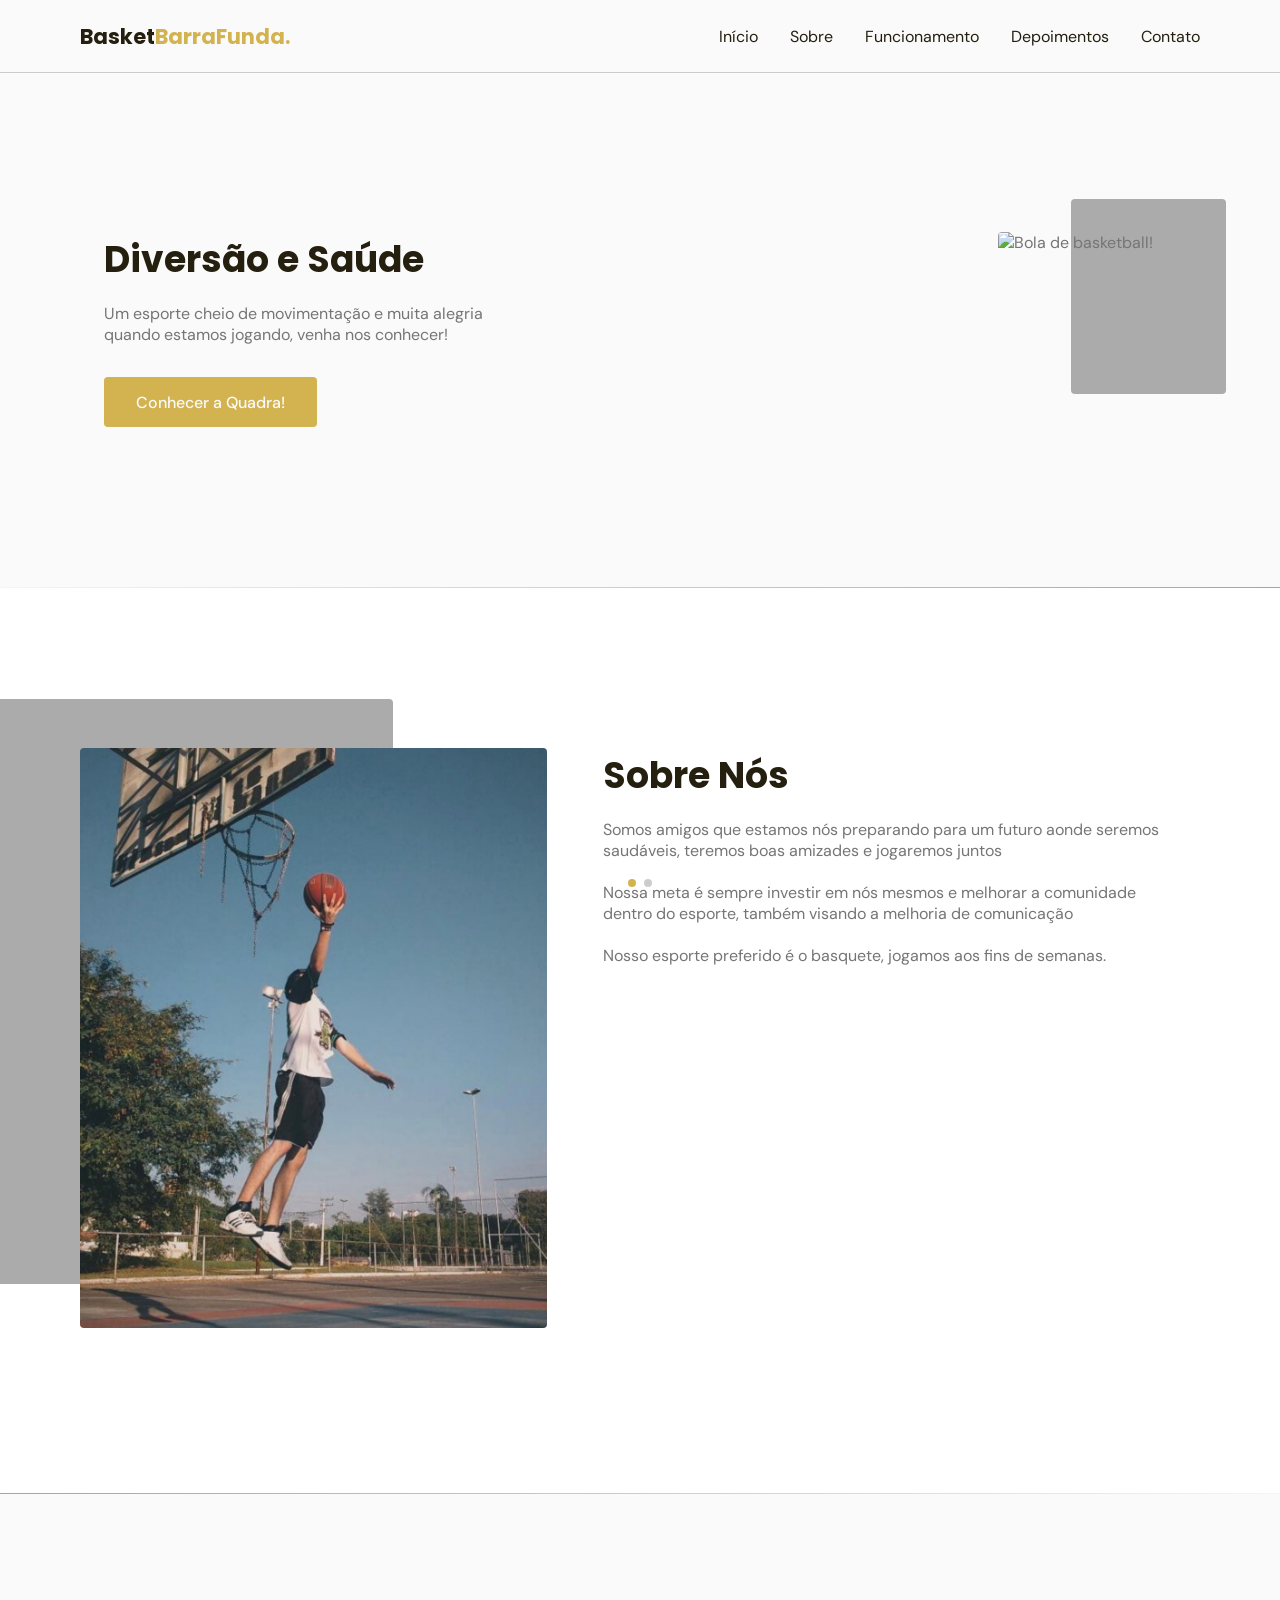
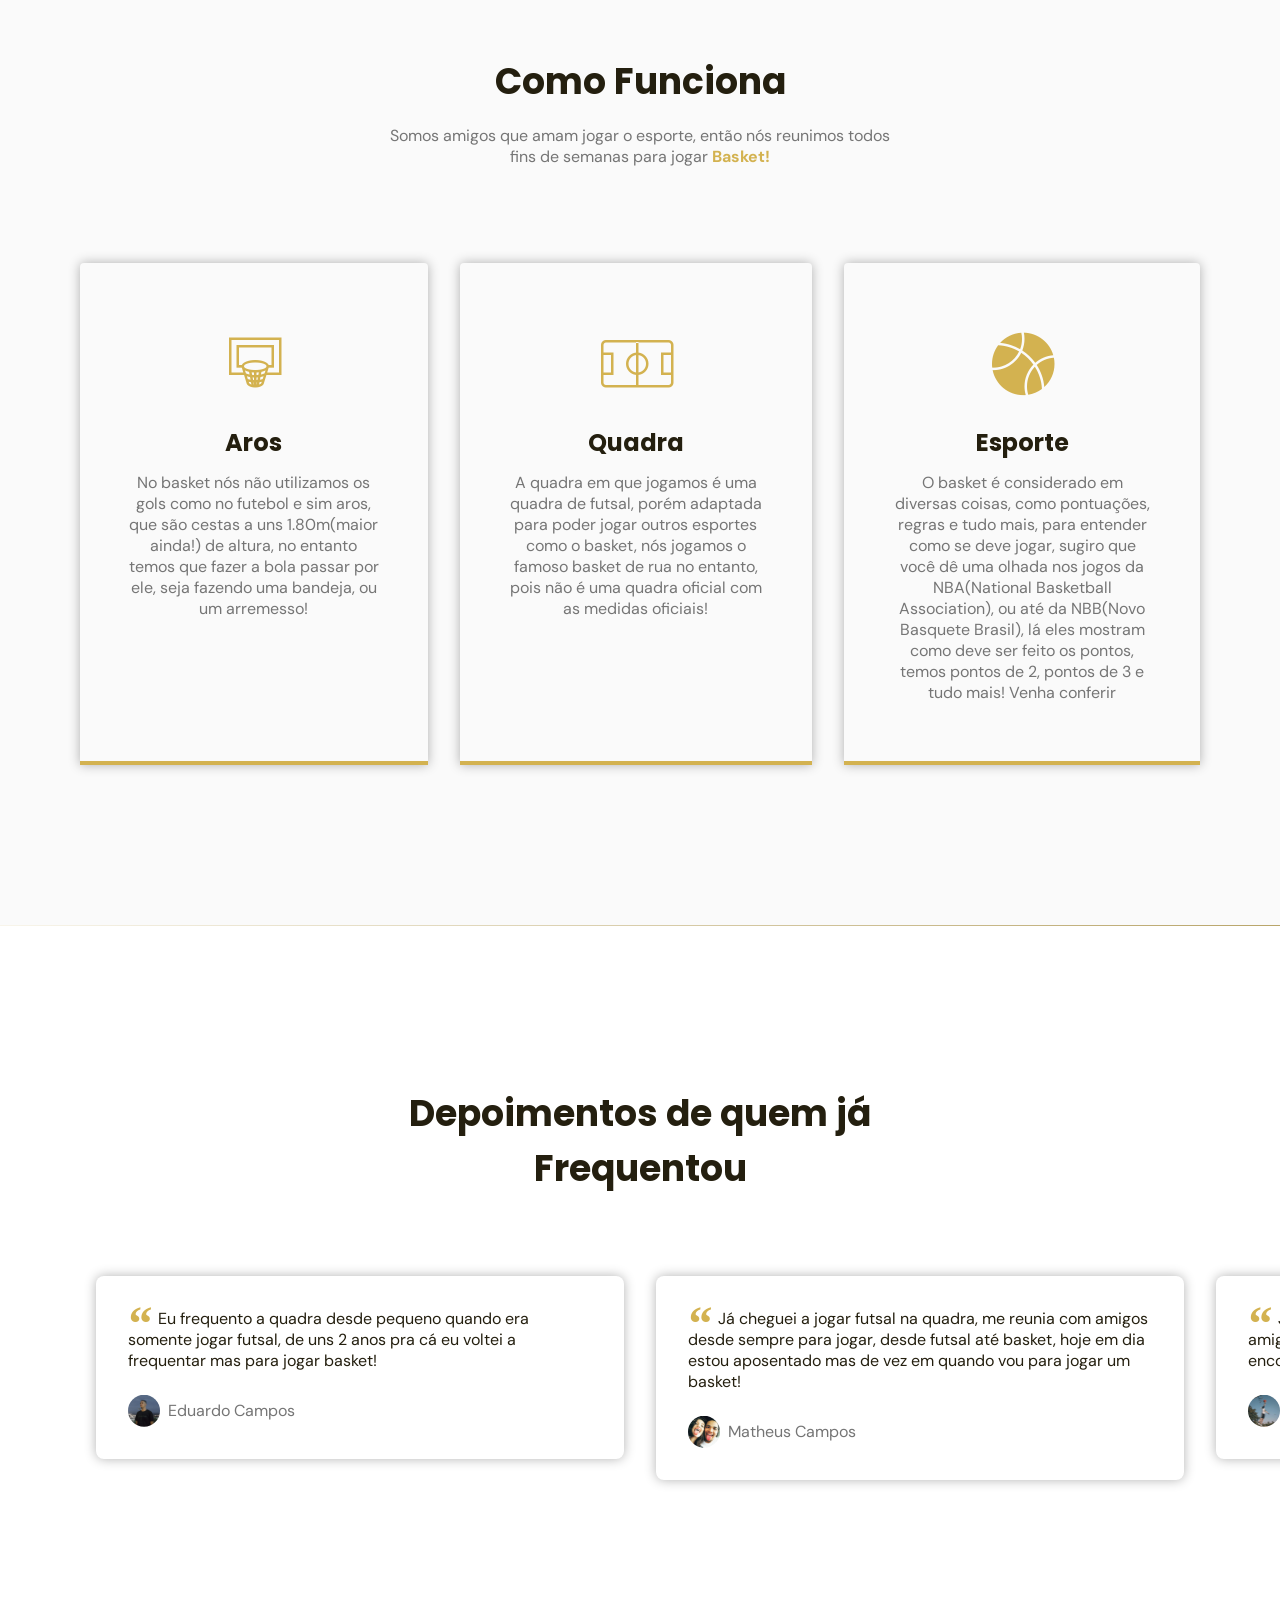
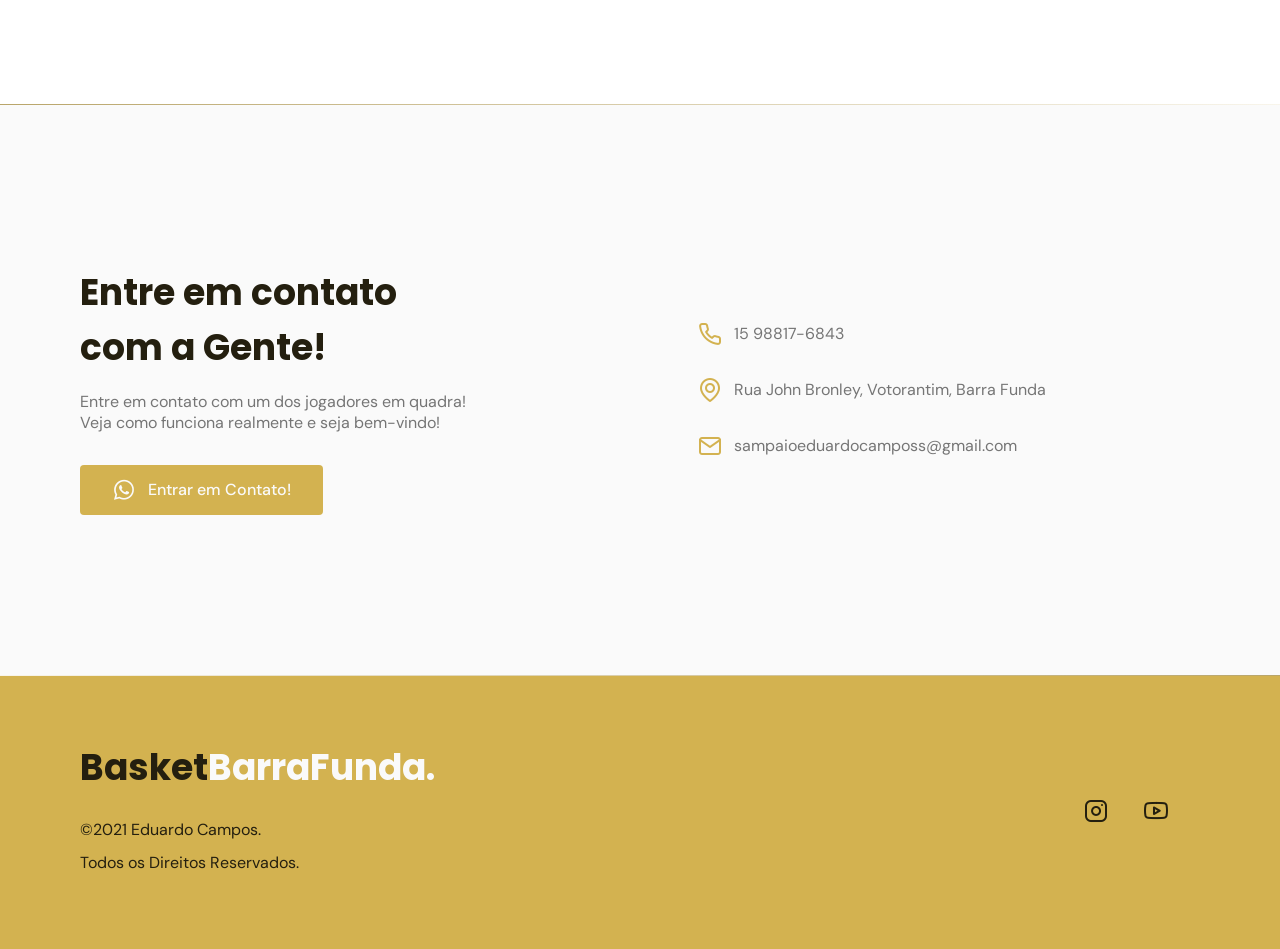
==== index.html @ 5e2134a5 "Add files via upload" ====
<!DOCTYPE html>
<html lang="pt_BR">
  <head>
    <!-- Page Info -->
    <meta charset="UTF-8" />
    <meta http-equiv="X-UA-Compatible" content="IE=edge" />
    <meta name="viewport" content="width=device-width, initial-scale=1.0" />
    <title>BasketBarraFunda</title>

    <!-- SWIPER -->
    <link rel="stylesheet" href="https://unpkg.com/swiper/swiper-bundle.min.css" />

    <!-- ICONS -->
    <link rel="stylesheet" href="assets/style.css">

    <!-- STYLES -->
    <link rel="stylesheet" href="style.css" />

    <!-- FONTES -->
    <link rel="preconnect" href="https://fonts.gstatic.com" />
    <link
      href="https://fonts.googleapis.com/css2?family=DM+Sans:wght@400;500;700&family=Poppins:wght@400;500;700&display=swap"
      rel="stylesheet"
    />
  </head>
  <body>
    <header id="header">
      <nav class="container">
        <a class="logo" href="#">Basket<span>BarraFunda.</span></a>
        <div class="menu">
         <ul class="grid">
           <li><a class="title" href="#home">Início</a></li>
           <li><a class="title" href="#about">Sobre</a></li>
           <li><a class="title" href="#function">Funcionamento</a></li>
           <li><a class="title" href="#testimonials">Depoimentos</a></li>
           <li><a class="title" href="#contact">Contato</a></li>
         </ul>
        </div>
        <div class="toggle icon-menu"></div>
        <div class="toggle icon-close"></div>
      </nav>
    </header>

    <main>

      <!-- HOME -->

      <section class="section" id="home">
        <div class="container grid">
          <div class="image">
            <img
              src="https://images.unsplash.com/photo-1519861531473-9200262188bf?ixid=MnwxMjA3fDB8MHxzZWFyY2h8MXx8YmFza2V0YmFsbHxlbnwwfHwwfHw%3D&ixlib=rb-1.2.1&auto=format&fit=crop&w=500&q=60"
              alt="Bola de basketball!"
              />
          </div>
          <div class="text">
            <h2 class="title">Diversão e Saúde</h2>
            <p>
              Um esporte cheio de movimentação e muita alegria quando estamos jogando, venha nos conhecer!
            </p>
            <a class="button" href="#">Conhecer a Quadra!</a>
          </div>
        </div>
      </section>

      <div class="divider-1"></div>

      <!-- ABOUT -->
      <section class="section" id="about">
        <div class="container grid">
          <div class="image">
            <img src="/image/perao.png" alt="Jogador amigo fazendo uma bandeja">
          </div>
          <div class="text">
            <h2 class="title">Sobre Nós</h2>
            <p>Somos amigos que estamos nós preparando para um futuro aonde seremos saudáveis, teremos boas amizades e jogaremos juntos</p>
            <br>
            <p>Nossa meta é sempre investir em nós mesmos e melhorar a comunidade dentro do esporte, também visando a melhoria de comunicação</p>
            <br>
            <p>Nosso esporte preferido é o basquete, jogamos aos fins de semanas.</p>
          </div>
        </div>
      </section>

      <div class="divider-2"></div>

      <!-- FUNCTION -->
      <section class="section" id="function">
        <div class="container grid">
          <header>
            <h2 class="title">Como Funciona</h2>
            <p class="subtitle">Somos amigos que amam jogar o esporte, então nós reunimos todos fins de semanas para jogar <strong>Basket!</strong></p>
          </header>
          <div class="cards grid">
            <div class="card">
              <i class="icon-basketball-hoop"></i>
              <h3 class="title">Aros</h3>
              <p>No basket nós não utilizamos os gols como no futebol e sim aros, que são cestas a uns 1.80m(maior ainda!) de altura, no entanto temos que fazer a bola passar por ele, seja fazendo uma bandeja, ou um arremesso! </p>
            </div>
            <div class="card">
              <i class="icon-soccer-court"></i>
              <h3 class="title">Quadra</h3>
              <p>A quadra em que jogamos é uma quadra de futsal, porém adaptada para poder jogar outros esportes como o basket, nós jogamos o famoso basket de rua no entanto, pois não é uma quadra oficial com as medidas oficiais!</p>
            </div>
            <div class="card">
              <i class="icon-basketball"></i>
              <h3 class="title">Esporte</h3>
              <p>O basket é considerado em diversas coisas, como pontuações, regras e tudo mais, para entender como se deve jogar, sugiro que você dê uma olhada nos jogos da NBA(National Basketball Association), ou até da NBB(Novo Basquete Brasil), lá eles mostram como deve ser feito os pontos, temos pontos de 2, pontos de 3 e tudo mais! Venha conferir</p>
            </div>
          </div>
        </div>
      </section>

      </section>
      <div class="divider-1"></div>
      <!-- TESTIMONIALS -->
      <section class="section" id="testimonials">
        <div class="container">
          <header>
            <h2 class="title">Depoimentos de quem já Frequentou</h2>
          </header>
          <div class="testimonials swiper-container">

            <div class="swiper-wrapper">
              <div class="testimonials swiper-slide">
                <blockquote>
                  <p>
                    <span>&ldquo;</span>
                    Eu frequento a quadra desde pequeno quando era somente jogar futsal, de uns 2 anos pra cá eu voltei a frequentar mas para jogar basket!
                  </p>
                  <cite>
                    <img src="image/eduardo.jfif" alt="Eduardo Campos">
                    Eduardo Campos
                  </cite>
                </blockquote>
              </div>
  
              <div class="testimonials swiper-slide">
                <blockquote>
                  <p>
                    <span>&ldquo;</span>
                    Já cheguei a jogar futsal na quadra, me reunia com amigos desde sempre para jogar, desde futsal até basket, hoje em dia estou aposentado mas de vez em quando vou para jogar um basket!
                  </p>
                  <cite>
                    <img src="image/matheus.jfif" alt="Matheus Campos">
                    Matheus Campos
                  </cite>
                </blockquote>
              </div>
  
              <div class="testimonials swiper-slide">
                <blockquote>
                  <p>
                    <span>&ldquo;</span>
                    Jogo basket a muito tempo, desde sempre tento reunir amigos para fazermos o famoso rachão e nosso ponto de encontro nos sábados de manhã é na quadra!
                  </p>
                  <cite>
                    <img src="image/perao.png" alt="Rafael Prestes">
                    Rafael Prestes
                  </cite>
                </blockquote>
              </div>
            </div>
            <div class="swiper-pagination"></div>

          </div>
        </div>
      </section>
      <div class="divider-2"></div>
      <!-- CONTACT -->
      <section class="section" id="contact">
        <div class="container grid">

          <div class="text">
            <h2 class="title">Entre em contato com a Gente!</h2>
            <p>Entre em contato com um dos jogadores em quadra! Veja como funciona realmente e seja bem-vindo!</p>
            <a href="https://api.whatsapp.com/send?phone=+5515988176843&text=Opa, vi teu site e quero me aprofundar mais!" class="button"
            target="_blank">
              <i class="icon-whatsapp"></i>Entrar em Contato!</a>
          </div>

          <div class="link">
            <ul class="grid">
              <li><i class="icon-phone"></i>15 98817-6843</li>
              <li><i class="icon-map-pin"></i>Rua John Bronley, Votorantim, Barra Funda</li>
              <li><i class="icon-mail"></i>sampaioeduardocamposs@gmail.com</li>
            </ul>
          </div>
        </div>
      </section>

      <div class="divider-1"></div>

    </main>

    <footer class="section">
      <div class="container grid">
        <div class="brand">
          <a class="logo logo-alt" href="#home">Basket<span>BarraFunda.</span></a>
          <p>©2021 Eduardo Campos.</p>
          <p>Todos os Direitos Reservados.</p>
        </div>
        <div class="social">
          <a href="https://instagram.com/e_sampaio_" target="_blank"><i class="icon-instagram"></i></a>
          <a href="https://www.youtube.com/channel/UC5_BdTVpmQYaei6BHDZAECg" target="_blank"><i class="icon-youtube"></i></a>
        </div>
      </div>
    </footer>

    <a href="#home" class="back-to-top"><i class="icon-arrow-up-circle"></i></a>

    <script src="https://unpkg.com/swiper/swiper-bundle.min.js"></script>
    <script src="https://unpkg.com/scrollreveal"></script>
    <script src="main.js"></script>
  </body>
</html>
---- assets/style.css ----
@font-face {
  font-family: 'icomoon';
  src:  url('fonts/icomoon.eot?ttk1pb');
  src:  url('fonts/icomoon.eot?ttk1pb#iefix') format('embedded-opentype'),
    url('fonts/icomoon.ttf?ttk1pb') format('truetype'),
    url('fonts/icomoon.woff?ttk1pb') format('woff'),
    url('fonts/icomoon.svg?ttk1pb#icomoon') format('svg');
  font-weight: normal;
  font-style: normal;
  font-display: block;
}

[class^="icon-"], [class*=" icon-"] {
  /* use !important to prevent issues with browser extensions that change fonts */
  font-family: 'icomoon' !important;
  speak: never;
  font-style: normal;
  font-weight: normal;
  font-variant: normal;
  text-transform: none;
  line-height: 1;

  /* Better Font Rendering =========== */
  -webkit-font-smoothing: antialiased;
  -moz-osx-font-smoothing: grayscale;
}

.icon-soccer-court:before {
  content: "\e902";
}
.icon-basketball-hoop:before {
  content: "\e908";
}
.icon-basketball:before {
  content: "\e90a";
}
.icon-arrow-up-circle:before {
  content: "\e90c";
}
.icon-phone:before {
  content: "\e900";
}
.icon-close:before {
  content: "\e901";
}
.icon-facebook:before {
  content: "\e903";
}
.icon-instagram:before {
  content: "\e904";
}
.icon-mail:before {
  content: "\e905";
}
.icon-map-pin:before {
  content: "\e906";
}
.icon-menu:before {
  content: "\e907";
}
.icon-whatsapp:before {
  content: "\e909";
}
.icon-youtube:before {
  content: "\e90b";
}
---- style.css ----
/*=========== RESET ==========*/
* {
  margin: 0;
  padding: 0;
  box-sizing: border-box;
}

ul {
  list-style: none;
}

a {
  text-decoration: none;
}

img {
  width: 100%;
  height: auto;
}

/*=========== VARIAVEIS ==========*/
:root {
  --header--height: 4.5rem;
  /* colors */
  --hue: 45;
  /* HSL color mode */
  --base-color: hsl(var(--hue) 60% 57%);
  --base-color-second: hsl(var(--hue) 0% 67%);
  --base-color-alt: hsl(var(--hue) 57% 53%);
  --title-color: hsl(var(--hue) 41% 10%);
  --text-color: hsl(0 0% 46%);
  --text-color-light: hsl(0 0% 98%);
  --body-color: hsl(0 0% 98%);

  /* Fonts */
  --title-font-size: 1.875rem;
  --subtitle-font-size: 1rem;

  --title-font: 'Poppins', sans-serif;
  --body-font: 'DM Sans', sans-serif;
}

/*=========== BASE ==========*/

body {
  font: 400 1rem var(--body-font);
  color: var(--text-color);
  background-color: var(--body-color);
  -webkit-font-smoothing: antialiased;
}

.title {
  font: 700 var(--title-font-size) var(--title-font);
  color: var(--title-color);
  -webkit-font-smoothing: auto;
}

.button {
  background-color: var(--base-color);
  color: var(--text-color-light);
  height: 3.5rem;
  display: inline-flex;
  align-items: center;
  padding: 0 2rem;
  border-radius: 0.25rem;
  font: 500 1rem var(--body-font);
  transition: background 0.1s;
}

.button:hover {
  background: var(--base-color-alt);
}

.divider-1 {
  height: 1px;
  background: linear-gradient(
    270deg,
    hsla(var(--hue), 36%, 57%, 1),
    hsla(var(--hue), 65%, 88%, 0.34)
  );
}

.divider-2 {
  height: 1px;
  background: linear-gradient(
    270deg,
    hsla(var(--hue), 65%, 88%, 0.34),
    hsla(var(--hue), 36%, 57%, 1) 
  );
}

/*=========== LAYOUT ==========*/
.container {
  margin-left: 1.5rem;
  margin-right: 1.5rem;
}

.grid {
  display: grid;
  gap: 2rem;
}

.section {
  padding: calc(5rem + var(--header--height)) 0;
}

.section .title {
  margin-bottom: 1rem;
}

.seciton .subtitle {
  font-size: var(--subtitle-font-size);
}

.section header {
  margin-bottom: 4rem;
}

.section header strong {
  color: var(--base-color);
}

#header {
  border-bottom: 1px solid #cccccc;
  display: flex;

  width: 100%;
  position: fixed;
  top: 0;
  left: 0;
  z-index: 100;
  background: var(--body-color);
}

#header.scroll {
  box-shadow: 0px 0px 12px rgba(0, 0, 0, 0.5);
}


/*=========== LOGO ==========*/

.logo {
  font: 700 1.31rem var(--title-font);
  color: var(--title-color);
}

.logo span {
  color: var(--base-color);
}

.logo-alt span {
  color: var(--body-color);
}

/*=========== NAVIGATION ==========*/

nav {
  height: var(--header--height);
  display: flex;
  align-items: center;
  justify-content: space-between;
  width: 100%;
}

nav ul li {
  text-align: center;
}

nav ul li a {
  transition: color 0.2s;
  position: relative;
}

nav ul li a::after {
  content: "";
  width: 0%;
  height: 2px;
  background: var(--base-color);

  position: absolute;
  left: 0;
  bottom: -1.5rem;

  transition: width 0.2s;
}

nav ul li a:hover::after,
nav ul li a.active::after {
  width: 100%;
}

nav ul li a:hover,
nav ul li a.active {
  color: var(--base-color);
}

nav .menu {
  opacity: 0;
  visibility: hidden;
  top: -20rem;
  transition: .2s;
}

nav .menu ul {
  display: none;
}

/*=========== Mostrar Menu ==========*/

nav.show .menu {
  opacity: 1;
  visibility: visible;

  background: var(--body-color);

  height: 100vh;
  width: 100vw;
  
  position: fixed;
  top: 0;
  left: 0;
  display: grid;
  place-content: center;
}

nav.show .menu ul {
  display: grid;
}

nav.show ul.grid {
  gap: 4rem;
}

/* toggle menu */
.toggle {
  color: var(--base-color);
  font-size: 1.5rem;
  cursor: pointer;
}

nav .icon-close {
  visibility: hidden;
  opacity: 0;

  position: absolute;
  top: -1.5rem;
  right: 1.5rem;
  
  transition: .2s;
}

nav.show .icon-close {
  visibility: visible;
  opacity: 1;
  top: 1.5rem;
}


/*=========== HOME ==========*/
#home {
  overflow: hidden;
}

#home .container {
  margin: 0;
}

#home .image {
  position: relative;
}

#home .image::before {
  content: '';
  height: 100%;
  width: 100%;
  background: var(--base-color-second);
  position: absolute;
  top: -16.8%;
  left: 16.7%;
  z-index: 0;
}

#home .image img {
  position: relative;
  right: 2.93rem;
}

#home .image img,
#home .image::before {
  border-radius: 0.25rem;
}

#home .text {
  margin-left: 1.5rem;
  margin-right: 1.5rem;
  text-align: center;
}

#home .text h1 {
  margin-bottom: 1rem;
}

#home .text p {
  margin-bottom: 2rem;
  max-width: 100%;
}

/*=========== ABOUT ==========*/
#about {
  background: white;
}

#about .container {
  margin: 0;
}

#about .image {
  position: relative;
}

#about .image::before {
  content: '';
  height: 100%;
  width: 100%;
  background: var(--base-color-second);
  position: absolute;
  top: -8.3%;
  left: -33%;
  z-index: 0;
}

#about .image img {
  position: relative;
}

#about .image img,
#about .image::before {
  border-radius: 0.25rem;
}

#about .text {
  margin-left: 1.5rem;
  margin-right: 1.5rem;
}

/*=========== SERVICES ==========*/
.card.grid {
  gap: 1.5rem;
}

.card {
  padding: 3.625rem 2rem;
  box-shadow: 0px 0px 12px rgba(0, 0, 0, 0.3);
  border-bottom: 0.25rem solid var(--base-color);
  border-radius: .25rem .25rem 0 0;
  text-align: center;
}

.card i {
  display: block;
  margin-bottom: 1.5rem;
  font-size: 5rem;
  color: var(--base-color);
}

.card .title {
  font-size: 1.5rem;
  margin-bottom: 0.75rem;
}

/*=========== TESTIMONIALS ==========*/
#testimonials {
  background: white;
}

#testimonials .container{
  margin-left: 0;
  margin-right: 0;
}

#testimonials header {
  margin-left: 1.5rem;
  margin-right: 1.5rem;
  margin-bottom: 0;
}

#testimonials blockquote {
  padding: 2rem;
  box-shadow: 0px 0px 12px rgba(0, 0, 0, 0.3);
  border-radius: 0.5rem;
}

#testimonials blockquote p {
  position: relative;
  text-indent: 1.875rem;
  margin-bottom: 1.5rem;
  color: var(--title-color);
}

#testimonials blockquote p span {
  font: 700 3rem serif;
  
  position: absolute;
  top: -0.75rem;
  left: -1.85rem;
  color: var(--base-color);
}

#testimonials cite {
  display: flex;
  align-items: center;
  font-style: normal;
}

#testimonials cite img {
  width: 2rem;
  height: 2rem;
  object-fit: cover;
  clip-path: circle();
  margin-right: 0.5rem;
}

/*=========== SWIPERS ==========*/
.swiper-slide {
  height: auto;
  padding: 4rem 1rem;
}

.swiper-pagination-bullet-active {
  background: var(--base-color);
}

/*=========== CONTACT ==========*/
#contact .grid {
  gap: 4rem;
}

#contact .text p {
  margin-bottom: 2rem;
}

#contact .button i,
#contact ul li i {
  font-size: 1.5rem;
  margin-right: 0.75rem;
}

#contact ul.grid {
  gap: 2rem;
}

#contact ul li {
  display: flex;
  align-items: center;
}

#contact ul li i {
  color: var(--base-color);
}

/*=========== FOOTER ==========*/
footer {
  background: var(--base-color);
}

footer.section {
  padding: 4rem 0;
}

footer .logo {
  display: inline-block;
  margin-bottom: 1.5rem;
}

footer .brand p {
  color: var(--title-color);
  margin-bottom: 0.75rem;
}

footer i {
  font-size: 1.5rem;
  color: var(--title-color);
  margin-right: 2rem;
}

footer .social a {
  transition: 0.3s;
  display: inline-block;
}

footer .social a:hover {
  transform: translateY(-8px);
}

/*=========== BACKTOP ==========*/

.back-to-top {
  background: var(--base-color);
  color: var(--text-color-light);
  position: fixed;
  right: 1rem;
  bottom: 1rem;
  padding: 0.5rem;
  clip-path: circle();
  font-size: 1.5rem;
  line-height: 0;

  visibility: hidden;
  opacity: 0;
  transition: 0.3s;
  transform: translateY(100%);
}

.back-to-top.show {
  visibility: visible;
  opacity: 1;
  transform: translateY(0);
}

/*=========== RESPONSIVE ==========*/
/* extra large devices: 1200 > */
@media (min-width: 1200px) {

  .container {
    max-width: 1120px;
    margin-left: auto;
    margin-right: auto;
  }

  .section {
    padding: 10rem 0;
  }

  .section header,
  #testimonials header {
    max-width: 32rem;
    text-align: center;
    margin-left: auto;
    margin-right: auto;
  }

  .button {
    height: 3.125rem;
  }

  nav .menu {
    opacity: 1;
    visibility: visible;
    top: 0;
  }

  nav .menu ul {
    display: flex;
    gap: 2rem;
  }

  nav .menu ul li a.title {
    font: 400 1rem var(--body-font);
    -webkit-font-smoothing: antialiased;
  }

  nav ul li a.title.active {
    font-weight: bold;
    -webkit-font-smoothing: auto;
  }

  nav .icon-menu {
    display: none;
  }

  main {
    margin-top: var(--header--height);
  }

  #home .container {
    grid-auto-flow: column;
    justify-content: space-between;
    margin: 0 auto;
  }

  #home .image {
    order: 1;
  }

  #home .text {
    order: 0;
    max-width: 24rem;
    text-align: left;
  }

  #about .container {
    grid-auto-flow: column;
    margin: 0 auto;
  }

  .cards {
    grid-auto-flow: column;
  }

  .card {
    padding-left: 3rem;
    padding-right: 3rem;
  }

  #testimonials .container{
    margin-left: auto;
    margin-right: auto;
  }

  #contact .container {
    grid-auto-flow: column;
    align-items: center;
  }

  #contact .text {
    max-width: 25rem;
  }

  footer .section {
    padding: 3.75rem;
  }

  footer .container {
    grid-auto-flow: column;
    align-items: center;
    justify-content: space-between;
  }

  footer .logo {
    font-size: 2.25rem;
  }
}
/* large devices: 1023 > */
/* large devices: 992 > */
@media (min-width: 992px) {
  :root {
    --title-font-size: 2.25rem;
    --subtitle-font-size: 1.125rem;
  }
}
/* medium devices: 767 > */
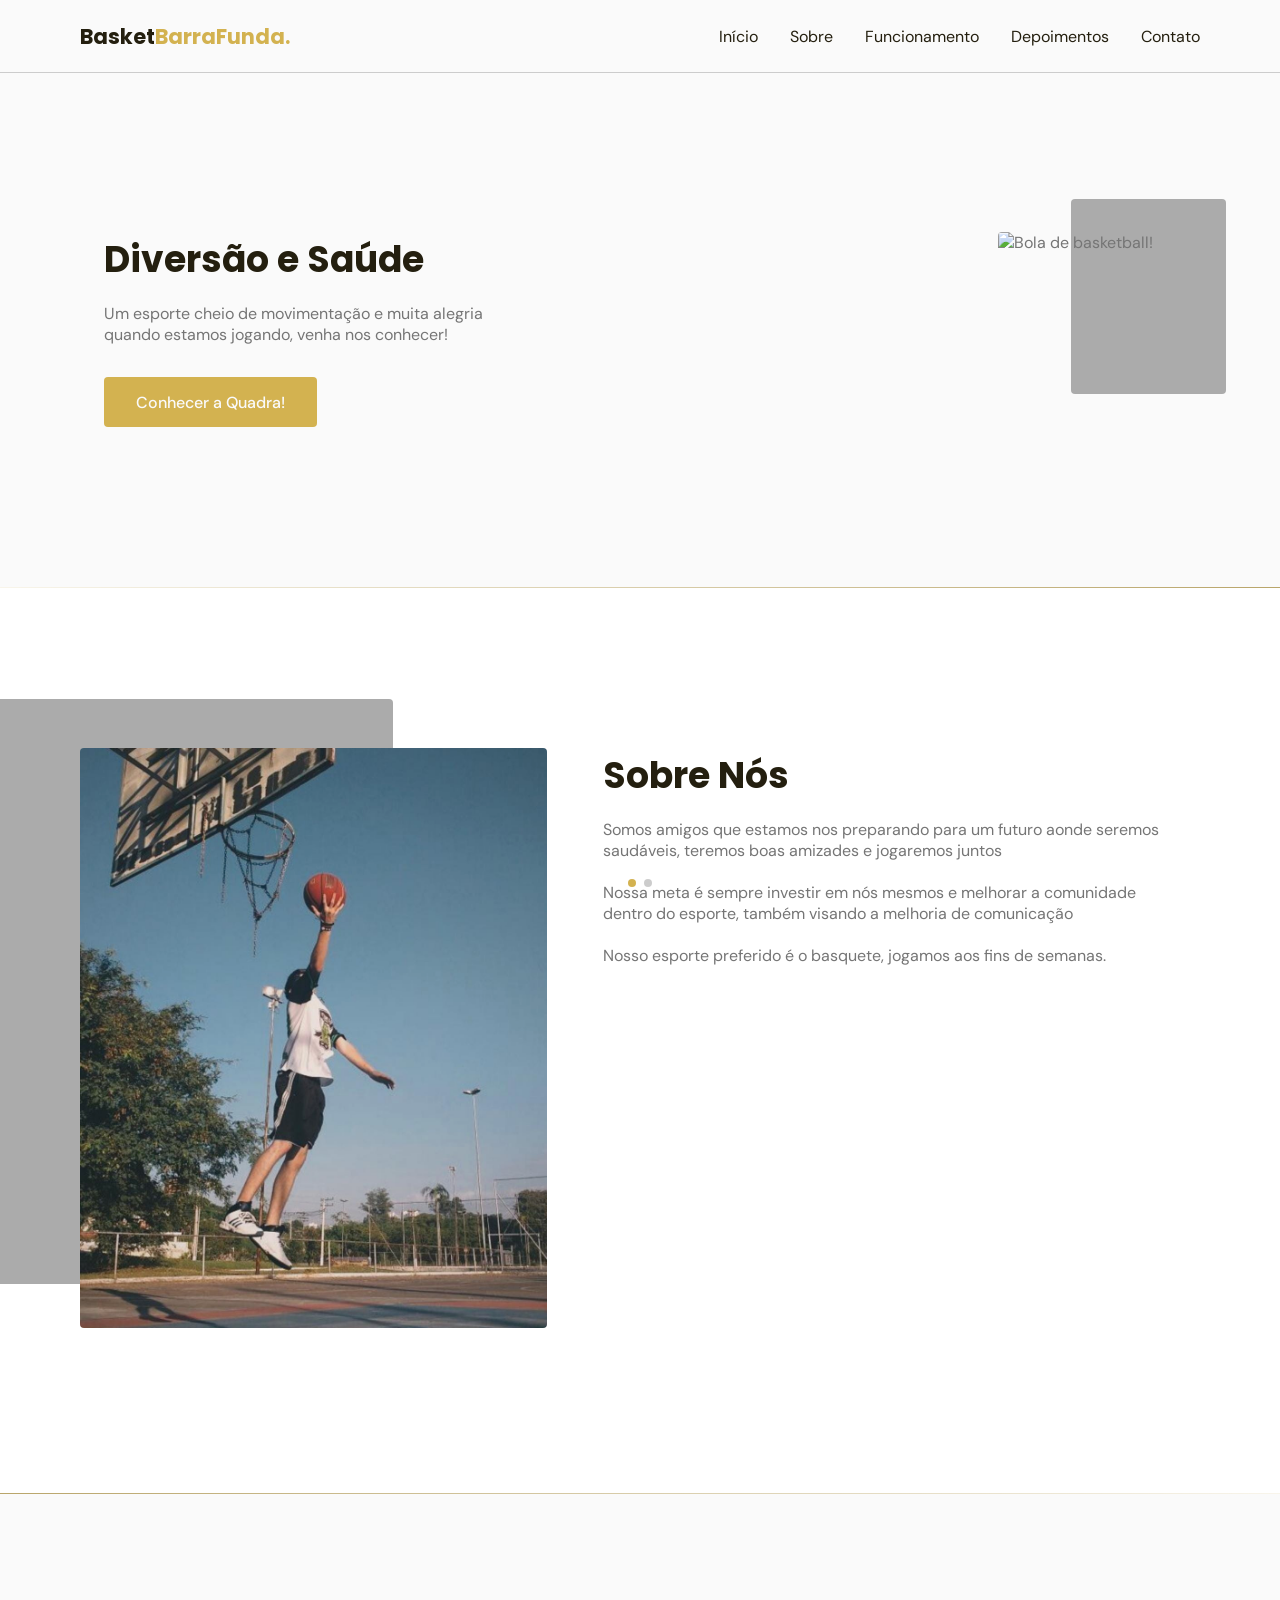
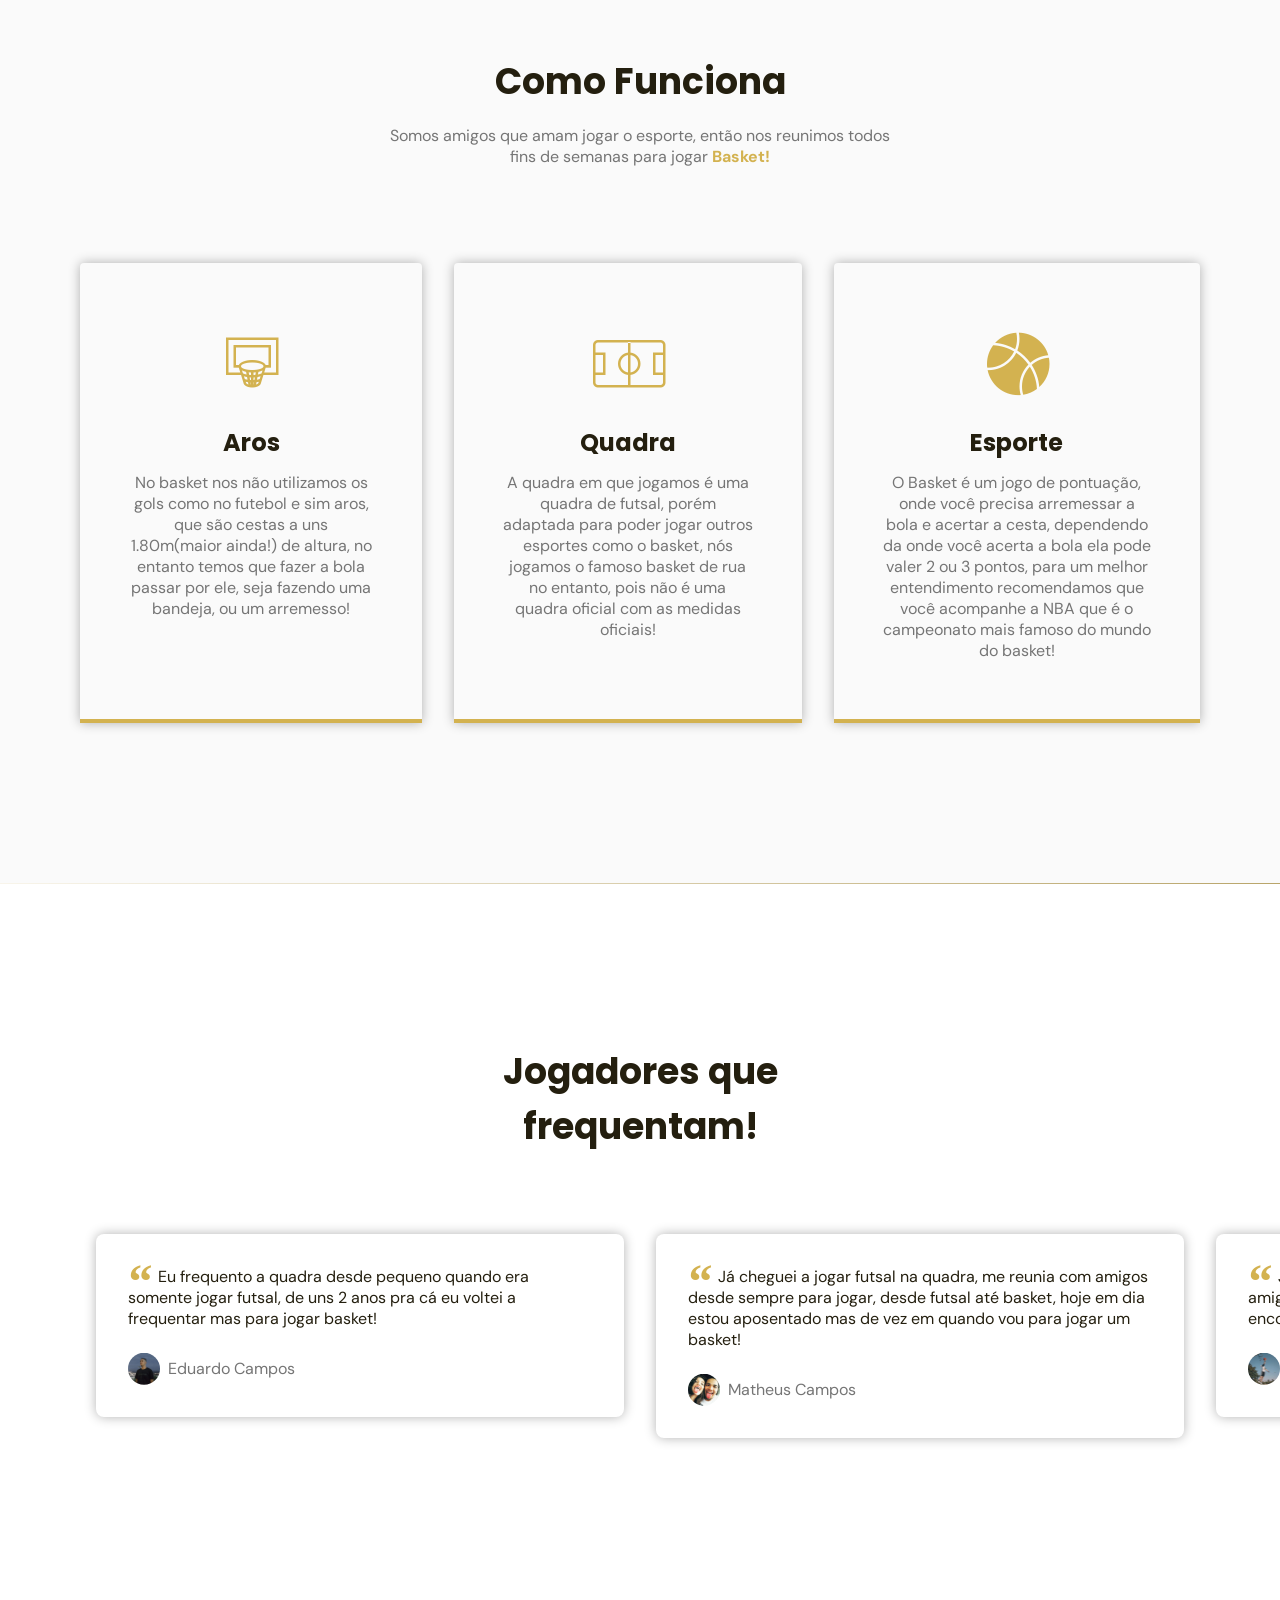
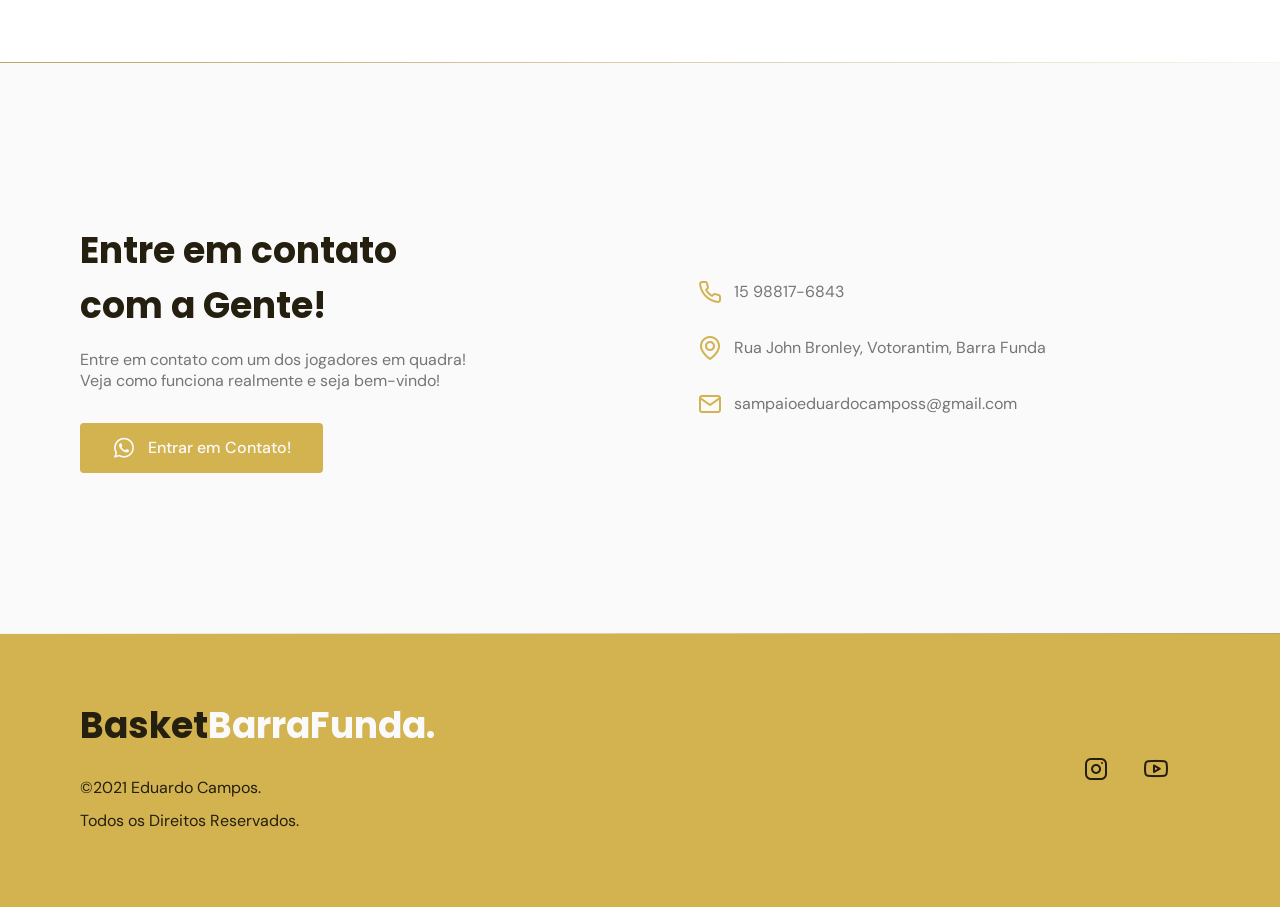
==== commit 61fffd06: "Add files via upload" ====
--- a/index.html
+++ b/index.html
@@ -69,11 +69,11 @@
       <section class="section" id="about">
         <div class="container grid">
           <div class="image">
-            <img src="/image/perao.png" alt="Jogador amigo fazendo uma bandeja">
+            <img src="image/perao.png" alt="Jogador amigo fazendo uma bandeja">
           </div>
           <div class="text">
             <h2 class="title">Sobre Nós</h2>
-            <p>Somos amigos que estamos nós preparando para um futuro aonde seremos saudáveis, teremos boas amizades e jogaremos juntos</p>
+            <p>Somos amigos que estamos nos preparando para um futuro aonde seremos saudáveis, teremos boas amizades e jogaremos juntos</p>
             <br>
             <p>Nossa meta é sempre investir em nós mesmos e melhorar a comunidade dentro do esporte, também visando a melhoria de comunicação</p>
             <br>
@@ -89,13 +89,13 @@
         <div class="container grid">
           <header>
             <h2 class="title">Como Funciona</h2>
-            <p class="subtitle">Somos amigos que amam jogar o esporte, então nós reunimos todos fins de semanas para jogar <strong>Basket!</strong></p>
+            <p class="subtitle">Somos amigos que amam jogar o esporte, então nos reunimos todos fins de semanas para jogar <strong>Basket!</strong></p>
           </header>
           <div class="cards grid">
             <div class="card">
               <i class="icon-basketball-hoop"></i>
               <h3 class="title">Aros</h3>
-              <p>No basket nós não utilizamos os gols como no futebol e sim aros, que são cestas a uns 1.80m(maior ainda!) de altura, no entanto temos que fazer a bola passar por ele, seja fazendo uma bandeja, ou um arremesso! </p>
+              <p>No basket nos não utilizamos os gols como no futebol e sim aros, que são cestas a uns 1.80m(maior ainda!) de altura, no entanto temos que fazer a bola passar por ele, seja fazendo uma bandeja, ou um arremesso! </p>
             </div>
             <div class="card">
               <i class="icon-soccer-court"></i>
@@ -105,7 +105,7 @@
             <div class="card">
               <i class="icon-basketball"></i>
               <h3 class="title">Esporte</h3>
-              <p>O basket é considerado em diversas coisas, como pontuações, regras e tudo mais, para entender como se deve jogar, sugiro que você dê uma olhada nos jogos da NBA(National Basketball Association), ou até da NBB(Novo Basquete Brasil), lá eles mostram como deve ser feito os pontos, temos pontos de 2, pontos de 3 e tudo mais! Venha conferir</p>
+              <p>O Basket é um jogo de pontuação, onde você precisa arremessar a bola e acertar a cesta, dependendo da onde você acerta a bola ela pode valer 2 ou 3 pontos, para um melhor entendimento recomendamos que você acompanhe a NBA que é o campeonato mais famoso do mundo do basket!</p>
             </div>
           </div>
         </div>
@@ -117,7 +117,7 @@
       <section class="section" id="testimonials">
         <div class="container">
           <header>
-            <h2 class="title">Depoimentos de quem já Frequentou</h2>
+            <h2 class="title">Jogadores que frequentam!</h2>
           </header>
           <div class="testimonials swiper-container">
 
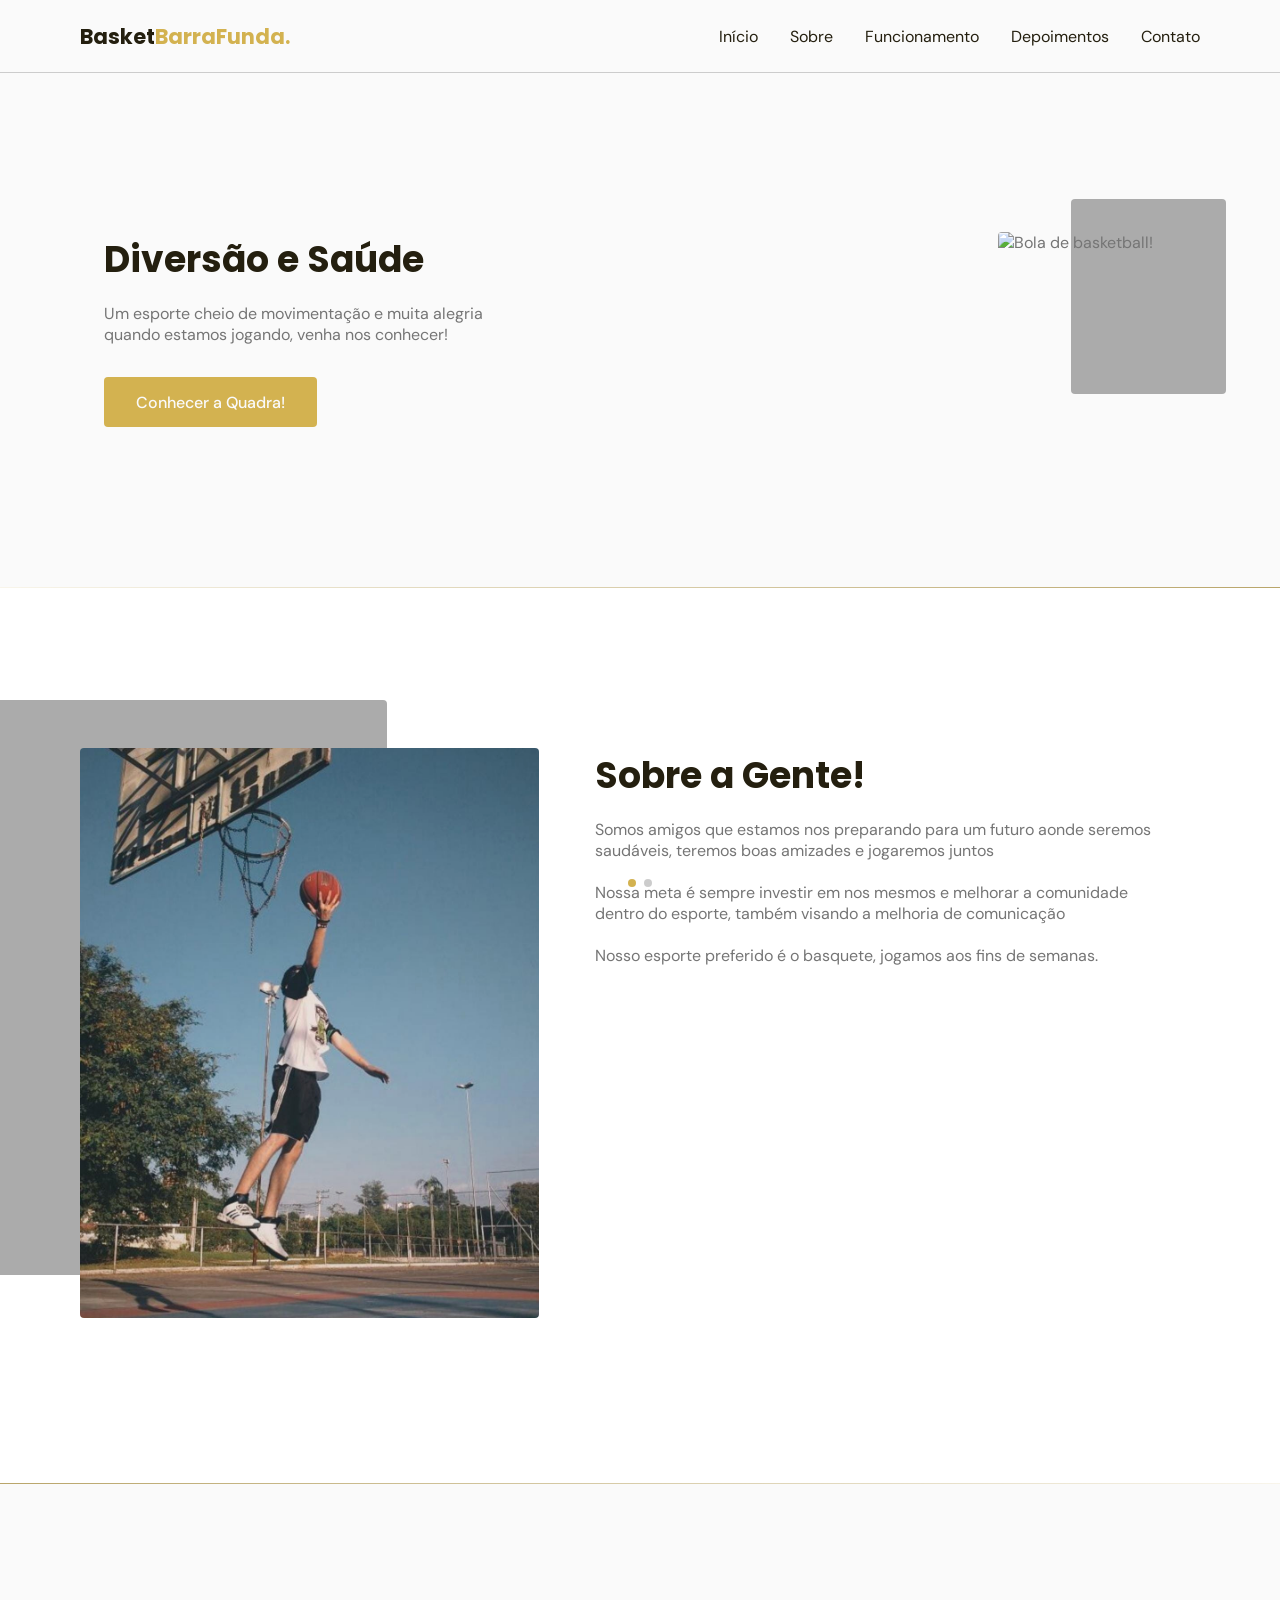
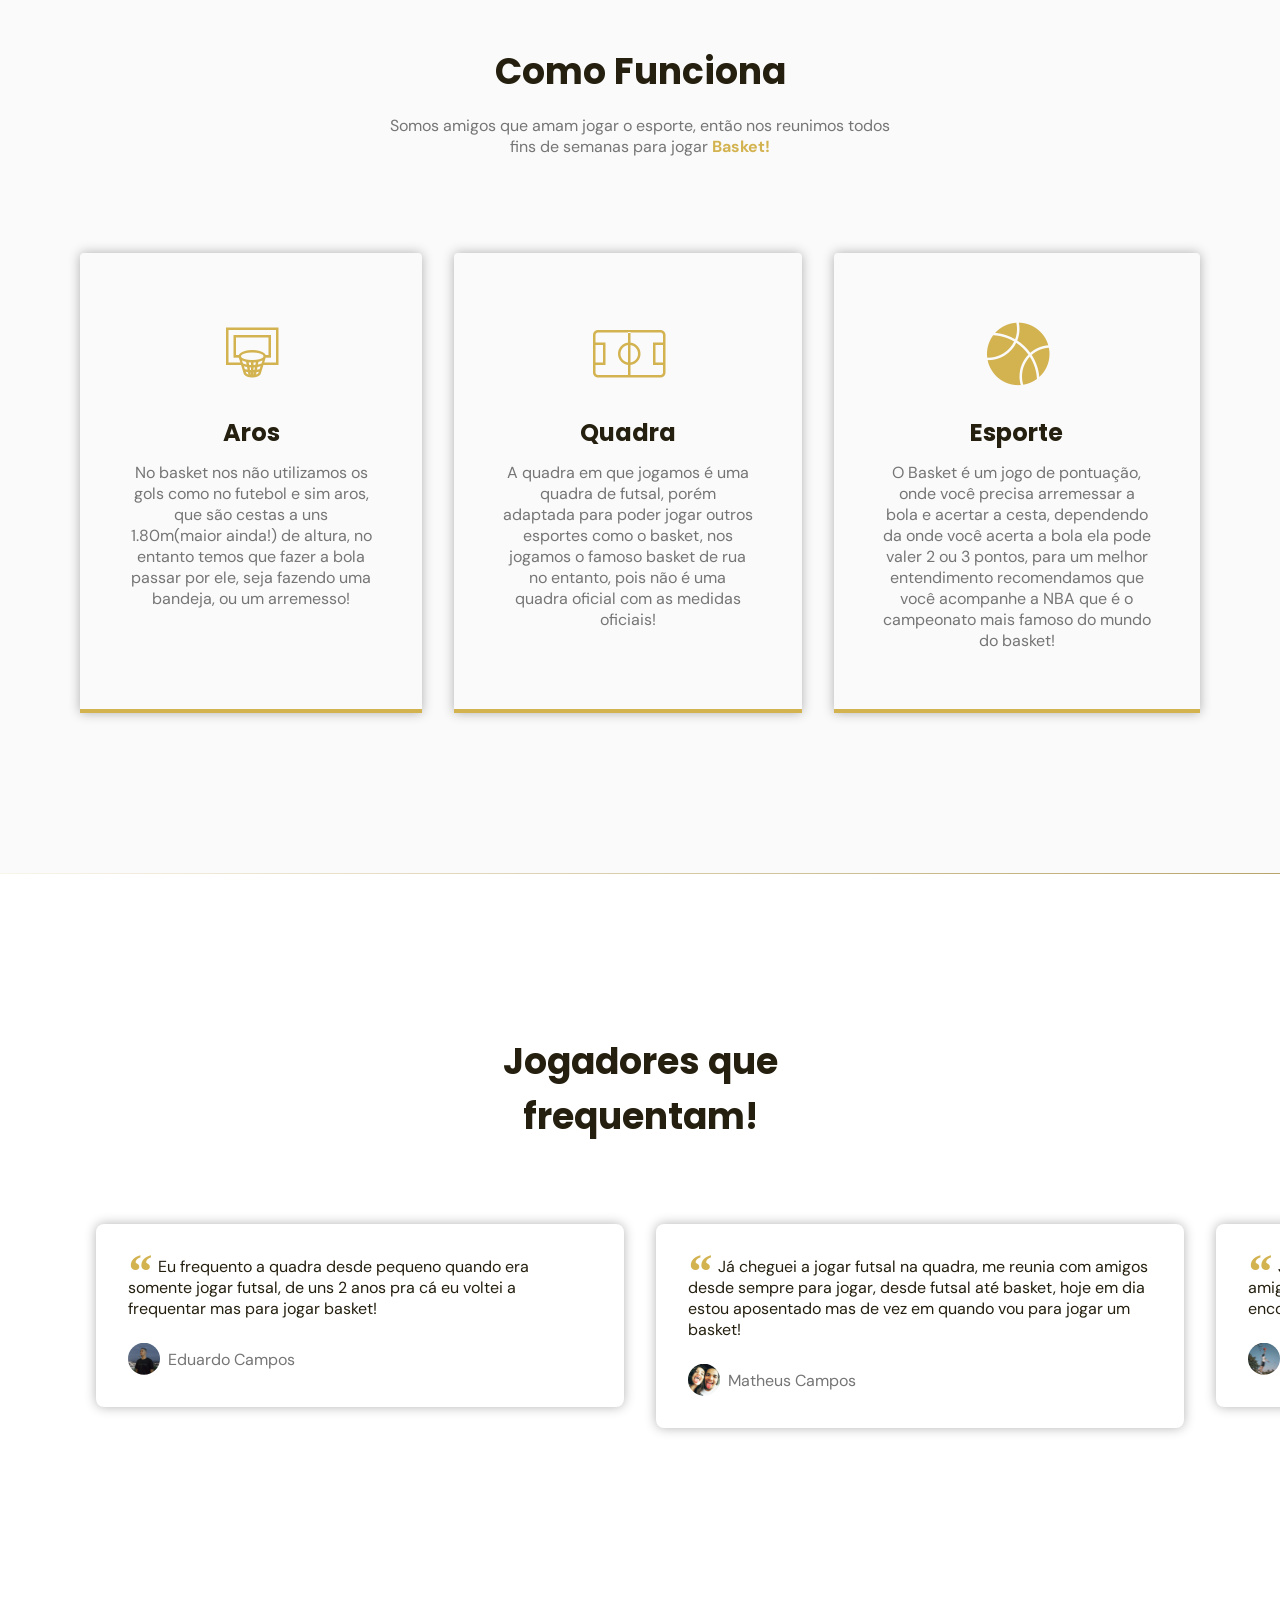
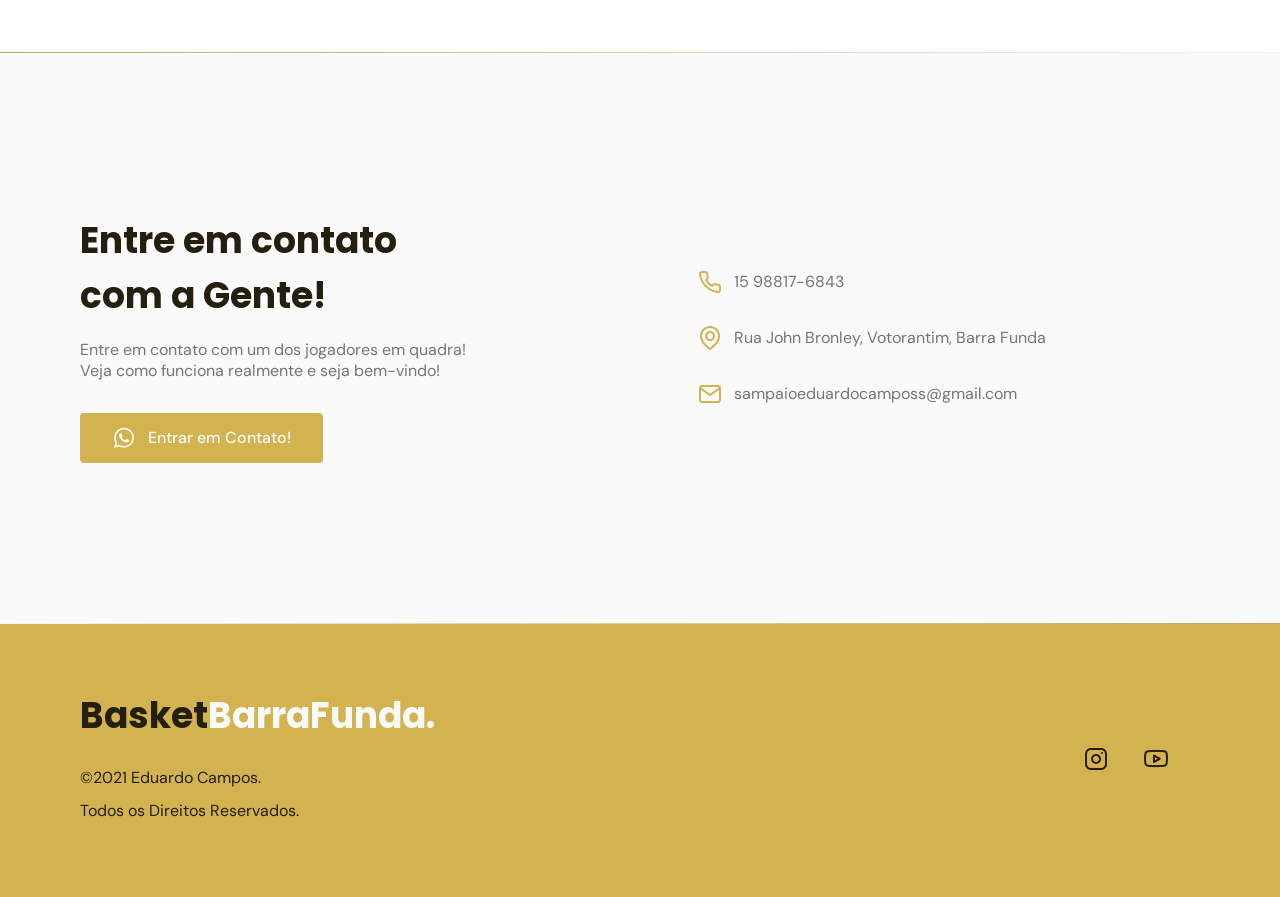
==== commit 71c3a109: "Add files via upload" ====
--- a/index.html
+++ b/index.html
@@ -72,10 +72,10 @@
             <img src="image/perao.png" alt="Jogador amigo fazendo uma bandeja">
           </div>
           <div class="text">
-            <h2 class="title">Sobre Nós</h2>
+            <h2 class="title">Sobre a Gente!</h2>
             <p>Somos amigos que estamos nos preparando para um futuro aonde seremos saudáveis, teremos boas amizades e jogaremos juntos</p>
             <br>
-            <p>Nossa meta é sempre investir em nós mesmos e melhorar a comunidade dentro do esporte, também visando a melhoria de comunicação</p>
+            <p>Nossa meta é sempre investir em nos mesmos e melhorar a comunidade dentro do esporte, também visando a melhoria de comunicação</p>
             <br>
             <p>Nosso esporte preferido é o basquete, jogamos aos fins de semanas.</p>
           </div>
@@ -100,7 +100,7 @@
             <div class="card">
               <i class="icon-soccer-court"></i>
               <h3 class="title">Quadra</h3>
-              <p>A quadra em que jogamos é uma quadra de futsal, porém adaptada para poder jogar outros esportes como o basket, nós jogamos o famoso basket de rua no entanto, pois não é uma quadra oficial com as medidas oficiais!</p>
+              <p>A quadra em que jogamos é uma quadra de futsal, porém adaptada para poder jogar outros esportes como o basket, nos jogamos o famoso basket de rua no entanto, pois não é uma quadra oficial com as medidas oficiais!</p>
             </div>
             <div class="card">
               <i class="icon-basketball"></i>
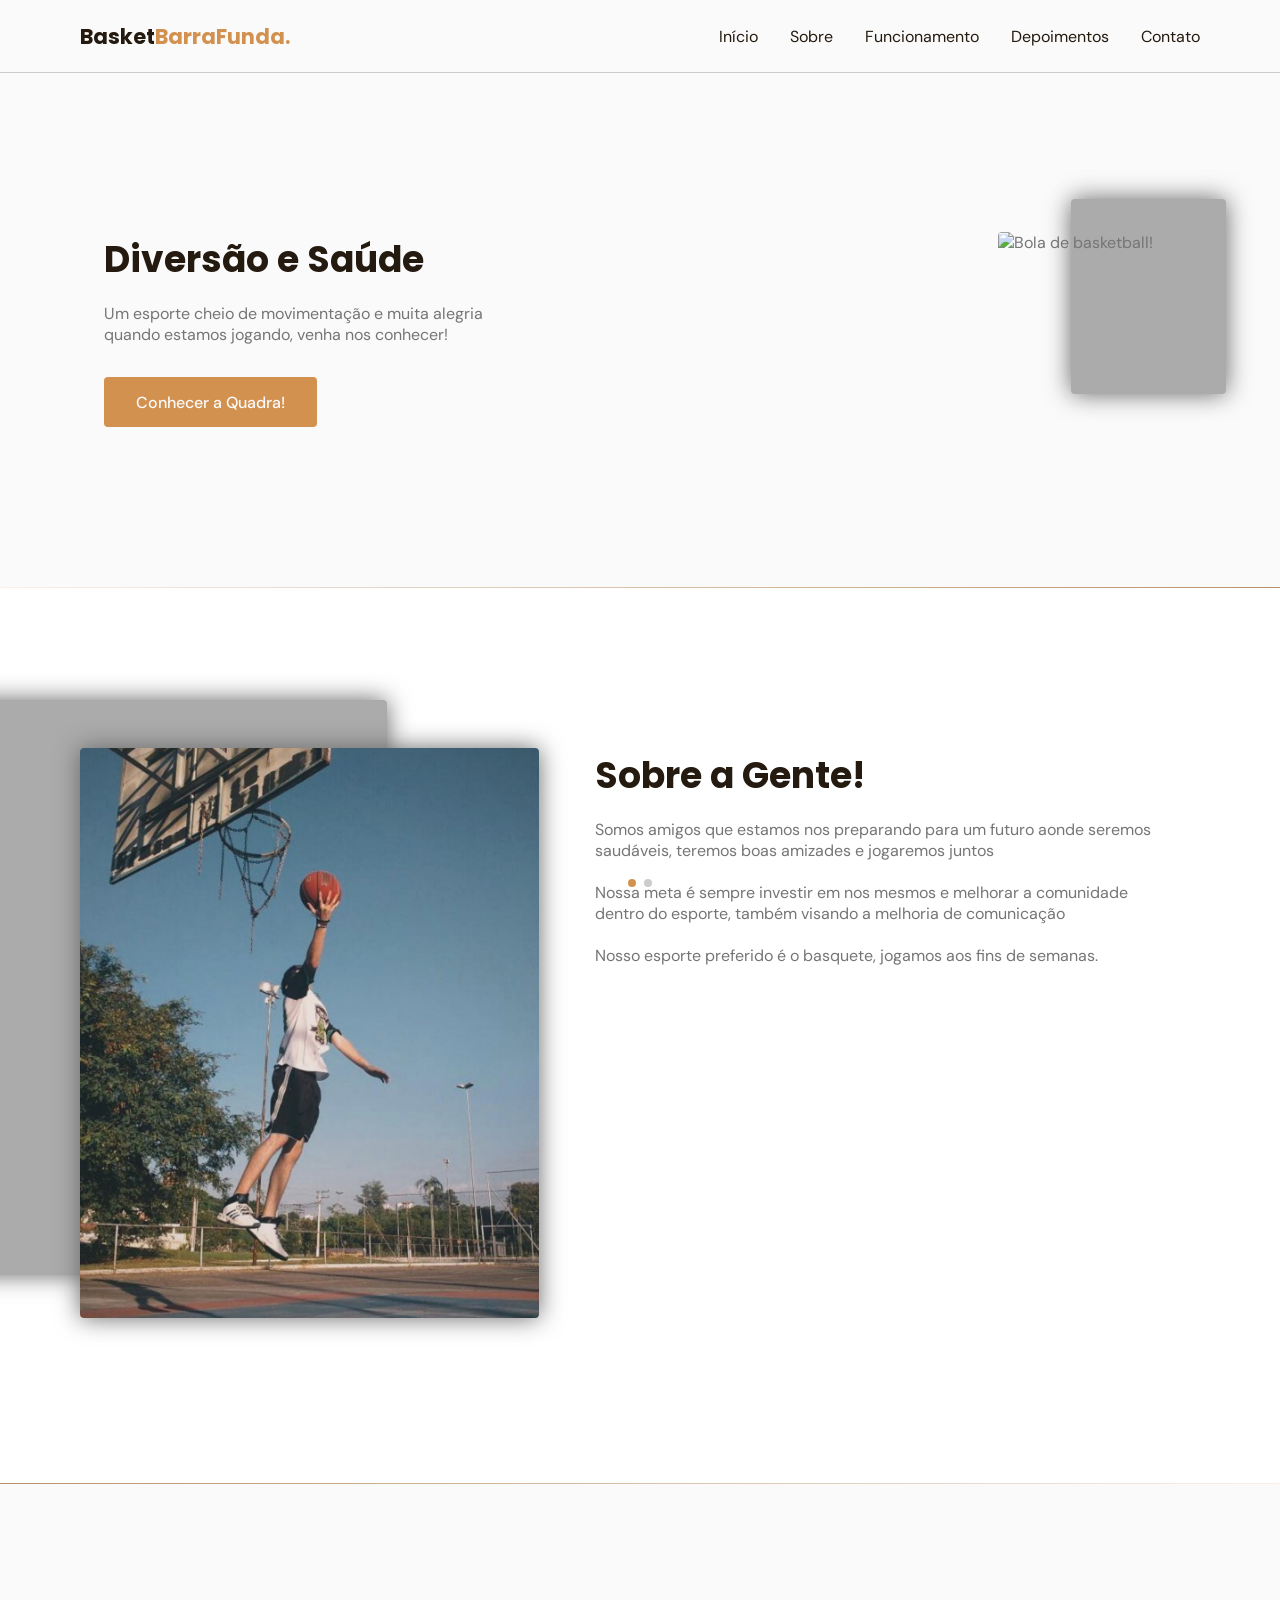
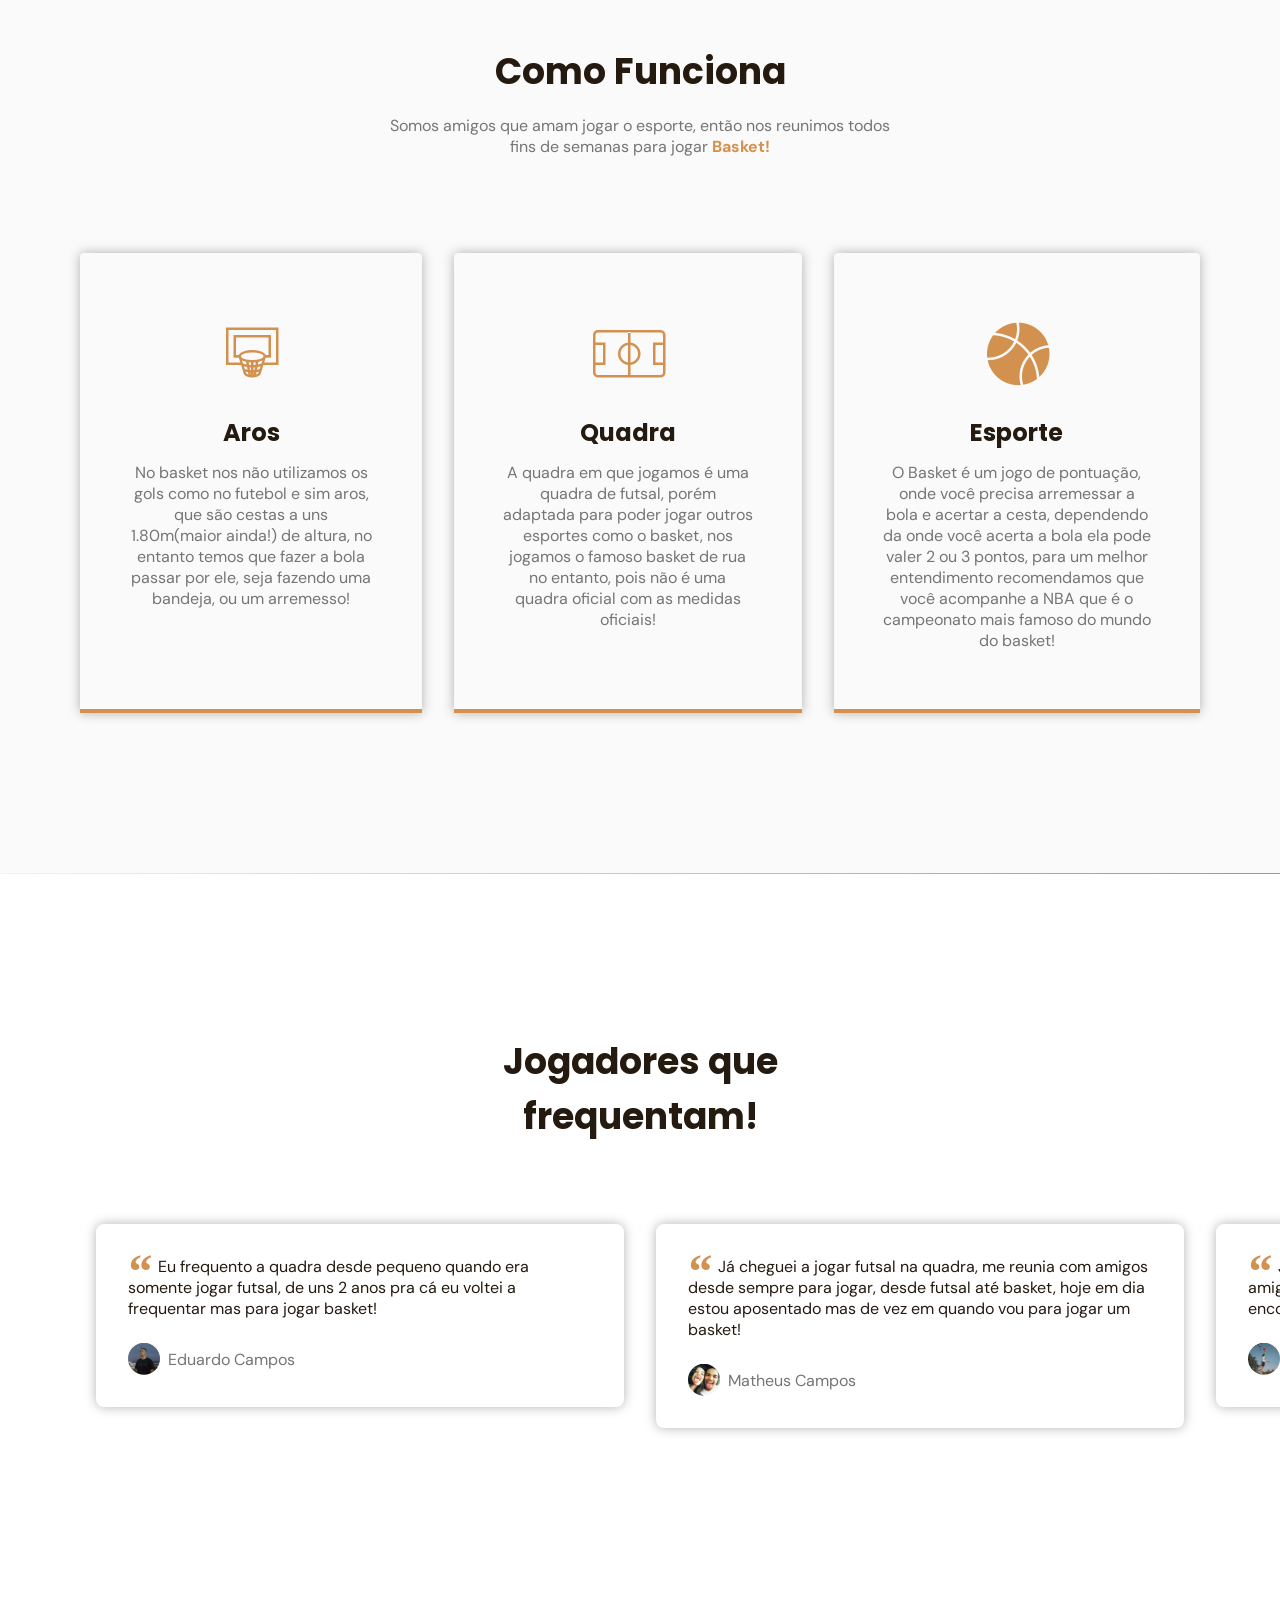
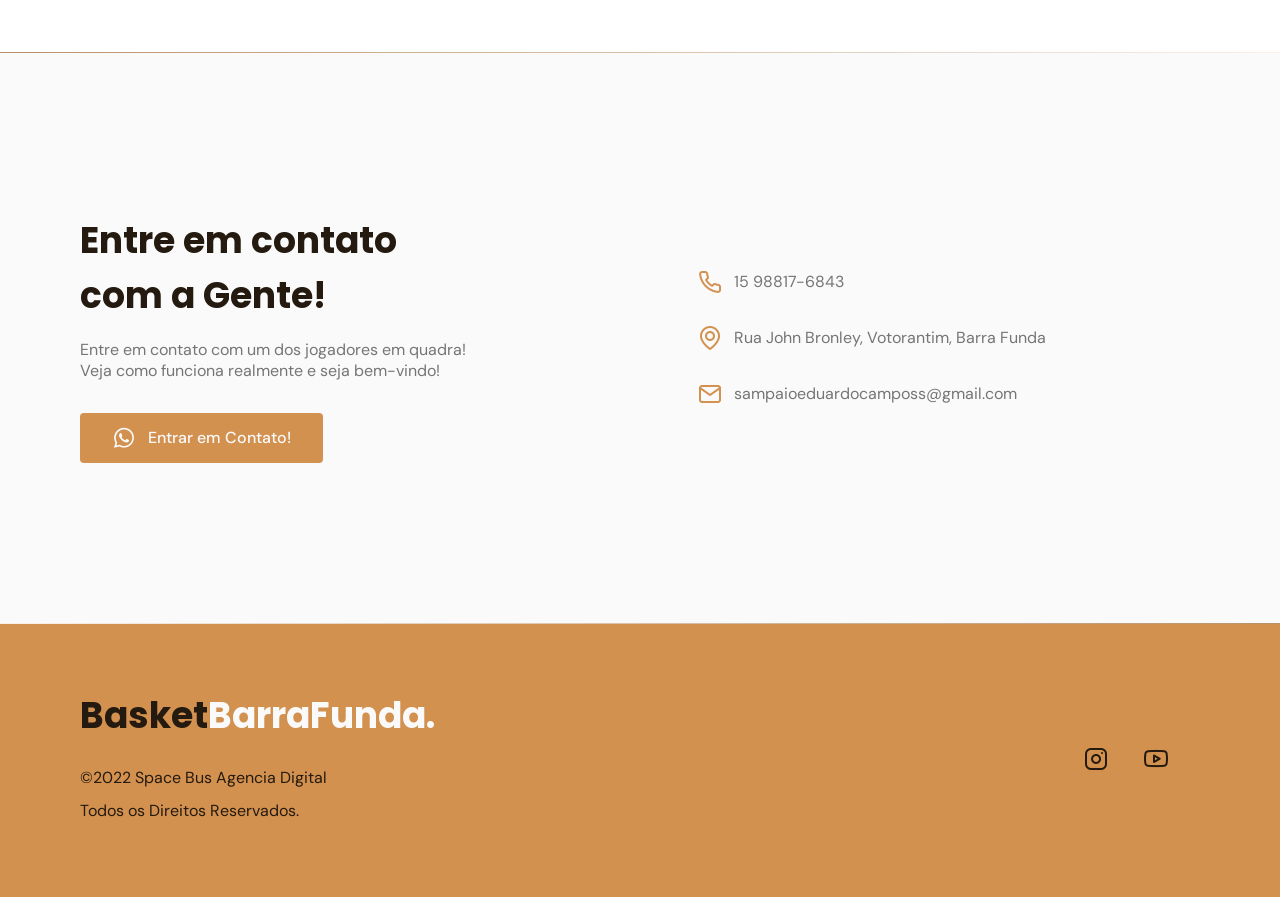
==== commit 9b32508a: "CSS ADD" ====
--- a/index.html
+++ b/index.html
@@ -26,7 +26,7 @@
   <body>
     <header id="header">
       <nav class="container">
-        <a class="logo" href="#">Basket<span>BarraFunda.</span></a>
+        <a class="logo" href="#home">Basket<span>BarraFunda.</span></a>
         <div class="menu">
          <ul class="grid">
            <li><a class="title" href="#home">Início</a></li>
@@ -58,7 +58,7 @@
             <p>
               Um esporte cheio de movimentação e muita alegria quando estamos jogando, venha nos conhecer!
             </p>
-            <a class="button" href="#">Conhecer a Quadra!</a>
+            <a class="button" href="#contact">Conhecer a Quadra!</a>
           </div>
         </div>
       </section>
@@ -197,7 +197,7 @@
       <div class="container grid">
         <div class="brand">
           <a class="logo logo-alt" href="#home">Basket<span>BarraFunda.</span></a>
-          <p>©2021 Eduardo Campos.</p>
+          <p>©2022 Space Bus Agencia Digital</p>
           <p>Todos os Direitos Reservados.</p>
         </div>
         <div class="social">
--- a/style.css
+++ b/style.css
@@ -22,7 +22,7 @@
 :root {
   --header--height: 4.5rem;
   /* colors */
-  --hue: 45;
+  --hue: 30;
   /* HSL color mode */
   --base-color: hsl(var(--hue) 60% 57%);
   --base-color-second: hsl(var(--hue) 0% 67%);
@@ -31,6 +31,7 @@
   --text-color: hsl(0 0% 46%);
   --text-color-light: hsl(0 0% 98%);
   --body-color: hsl(0 0% 98%);
+  --shadow-color: hsl(var(--hue) 0% 40%);
 
   /* Fonts */
   --title-font-size: 1.875rem;
@@ -47,6 +48,7 @@
   color: var(--text-color);
   background-color: var(--body-color);
   -webkit-font-smoothing: antialiased;
+  overflow-x: hidden;
 }
 
 .title {
@@ -278,6 +280,7 @@
   top: -16.8%;
   left: 16.7%;
   z-index: 0;
+  box-shadow: 0 0 1.5em var(--shadow-color);
 }
 
 #home .image img {
@@ -327,10 +330,12 @@
   top: -8.3%;
   left: -33%;
   z-index: 0;
+  box-shadow: 0 0 1.5em var(--shadow-color);
 }
 
 #about .image img {
   position: relative;
+  box-shadow: 0 0 1.5em var(--shadow-color);
 }
 
 #about .image img,
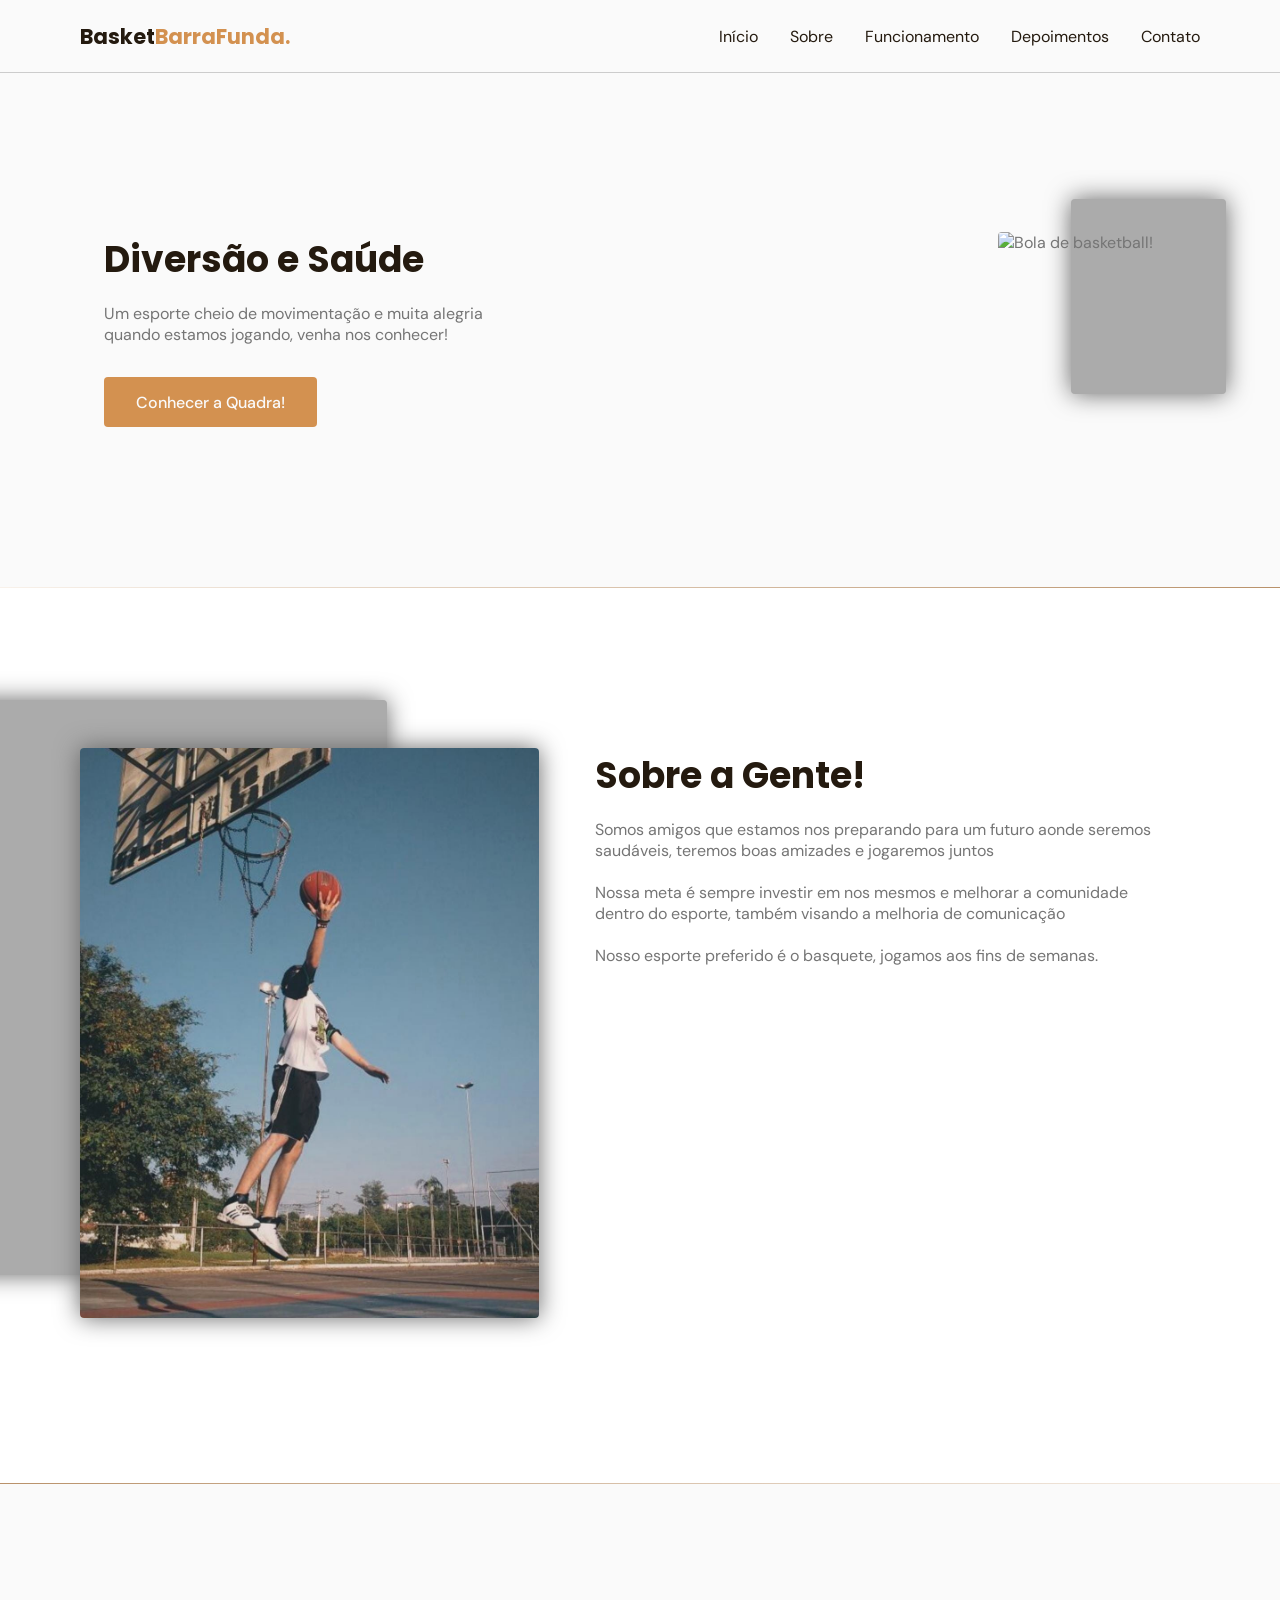
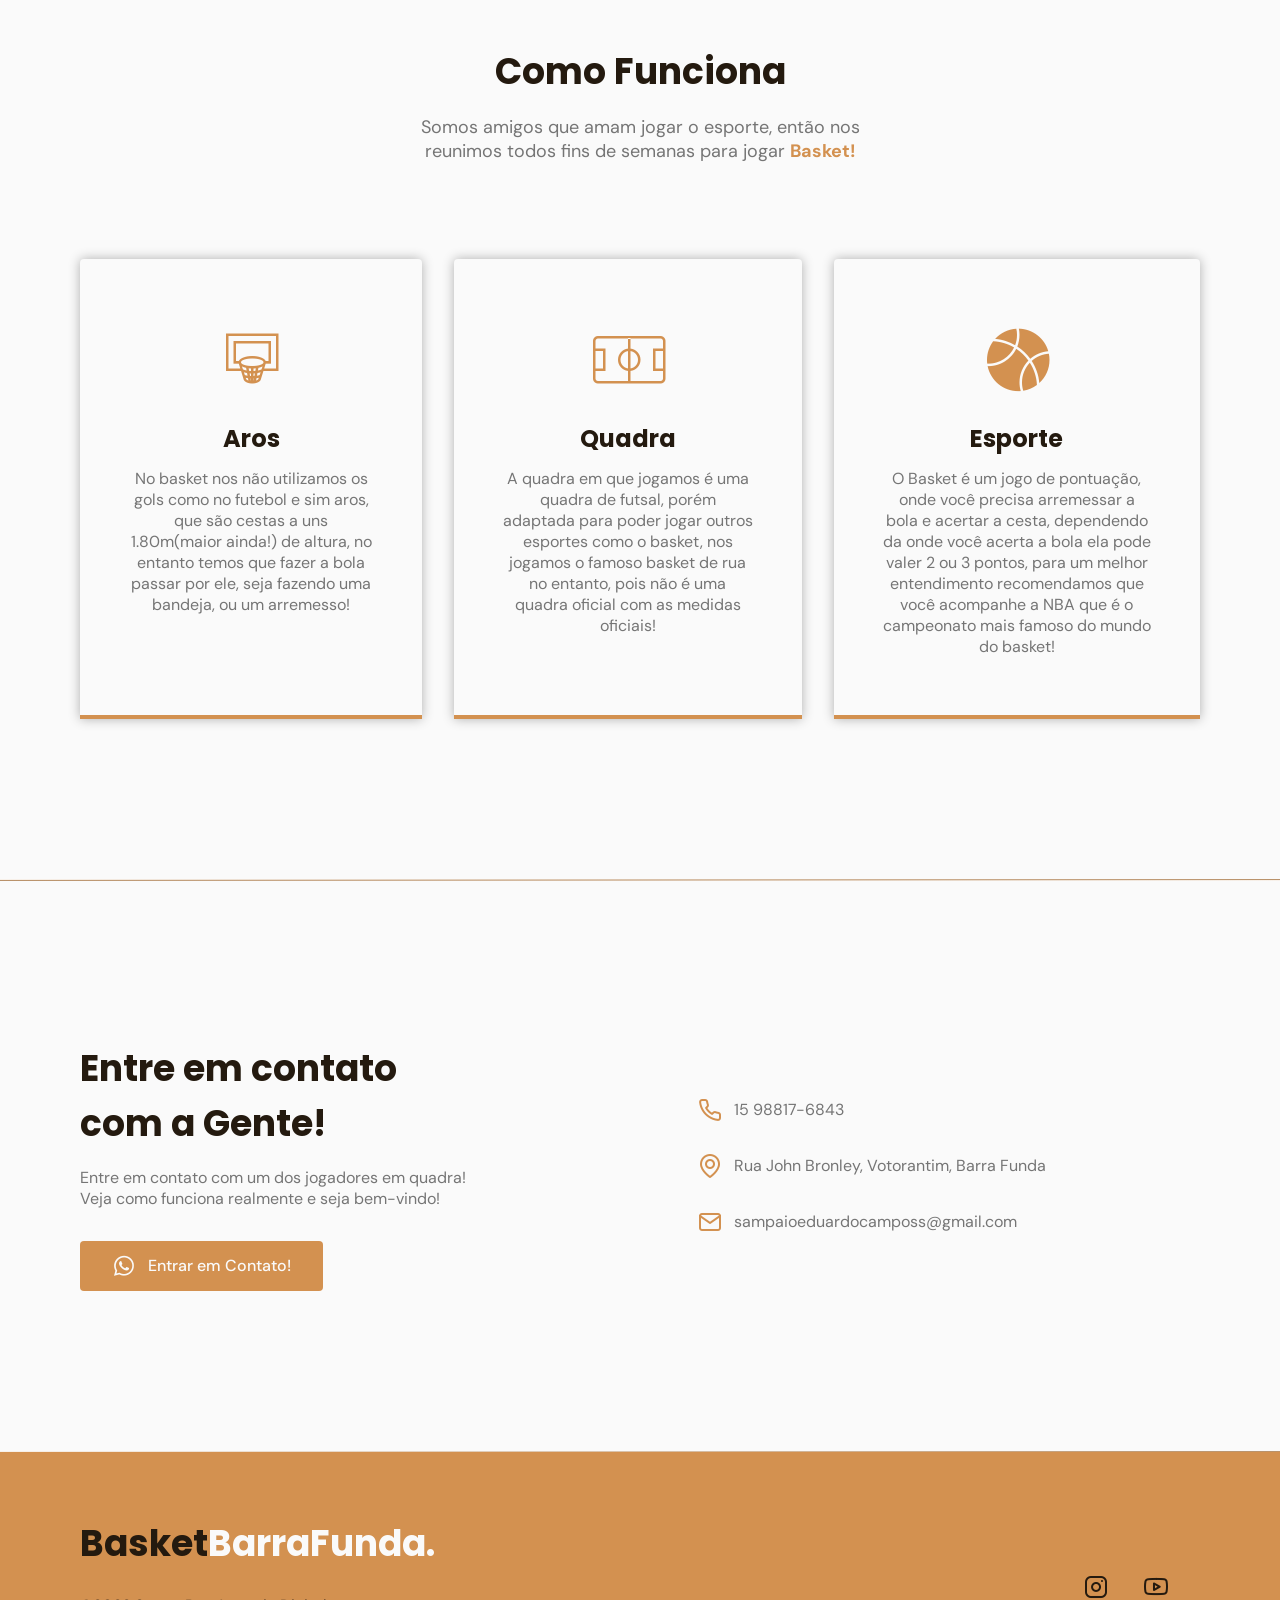
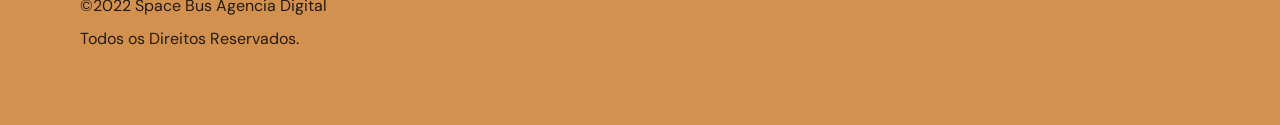
==== commit 0295a7f3: "ADD Mobile" ====
--- a/index.html
+++ b/index.html
@@ -114,58 +114,7 @@
       </section>
       <div class="divider-1"></div>
       <!-- TESTIMONIALS -->
-      <section class="section" id="testimonials">
-        <div class="container">
-          <header>
-            <h2 class="title">Jogadores que frequentam!</h2>
-          </header>
-          <div class="testimonials swiper-container">
-
-            <div class="swiper-wrapper">
-              <div class="testimonials swiper-slide">
-                <blockquote>
-                  <p>
-                    <span>&ldquo;</span>
-                    Eu frequento a quadra desde pequeno quando era somente jogar futsal, de uns 2 anos pra cá eu voltei a frequentar mas para jogar basket!
-                  </p>
-                  <cite>
-                    <img src="image/eduardo.jfif" alt="Eduardo Campos">
-                    Eduardo Campos
-                  </cite>
-                </blockquote>
-              </div>
-  
-              <div class="testimonials swiper-slide">
-                <blockquote>
-                  <p>
-                    <span>&ldquo;</span>
-                    Já cheguei a jogar futsal na quadra, me reunia com amigos desde sempre para jogar, desde futsal até basket, hoje em dia estou aposentado mas de vez em quando vou para jogar um basket!
-                  </p>
-                  <cite>
-                    <img src="image/matheus.jfif" alt="Matheus Campos">
-                    Matheus Campos
-                  </cite>
-                </blockquote>
-              </div>
-  
-              <div class="testimonials swiper-slide">
-                <blockquote>
-                  <p>
-                    <span>&ldquo;</span>
-                    Jogo basket a muito tempo, desde sempre tento reunir amigos para fazermos o famoso rachão e nosso ponto de encontro nos sábados de manhã é na quadra!
-                  </p>
-                  <cite>
-                    <img src="image/perao.png" alt="Rafael Prestes">
-                    Rafael Prestes
-                  </cite>
-                </blockquote>
-              </div>
-            </div>
-            <div class="swiper-pagination"></div>
-
-          </div>
-        </div>
-      </section>
+      
       <div class="divider-2"></div>
       <!-- CONTACT -->
       <section class="section" id="contact">
--- a/style.css
+++ b/style.css
@@ -110,7 +110,7 @@
   margin-bottom: 1rem;
 }
 
-.seciton .subtitle {
+.section .subtitle {
   font-size: var(--subtitle-font-size);
 }
 
@@ -644,3 +644,19 @@
   }
 }
 /* medium devices: 767 > */
+@media (max-width: 767px) {
+
+  body {
+    max-width: 100%;
+  }
+
+ .container {
+   max-width: 100vw;
+ }
+ 
+ #testimonials .container {
+  margin-left: auto;
+  margin-right: auto;
+  max-width: 80vw;
+}
+}
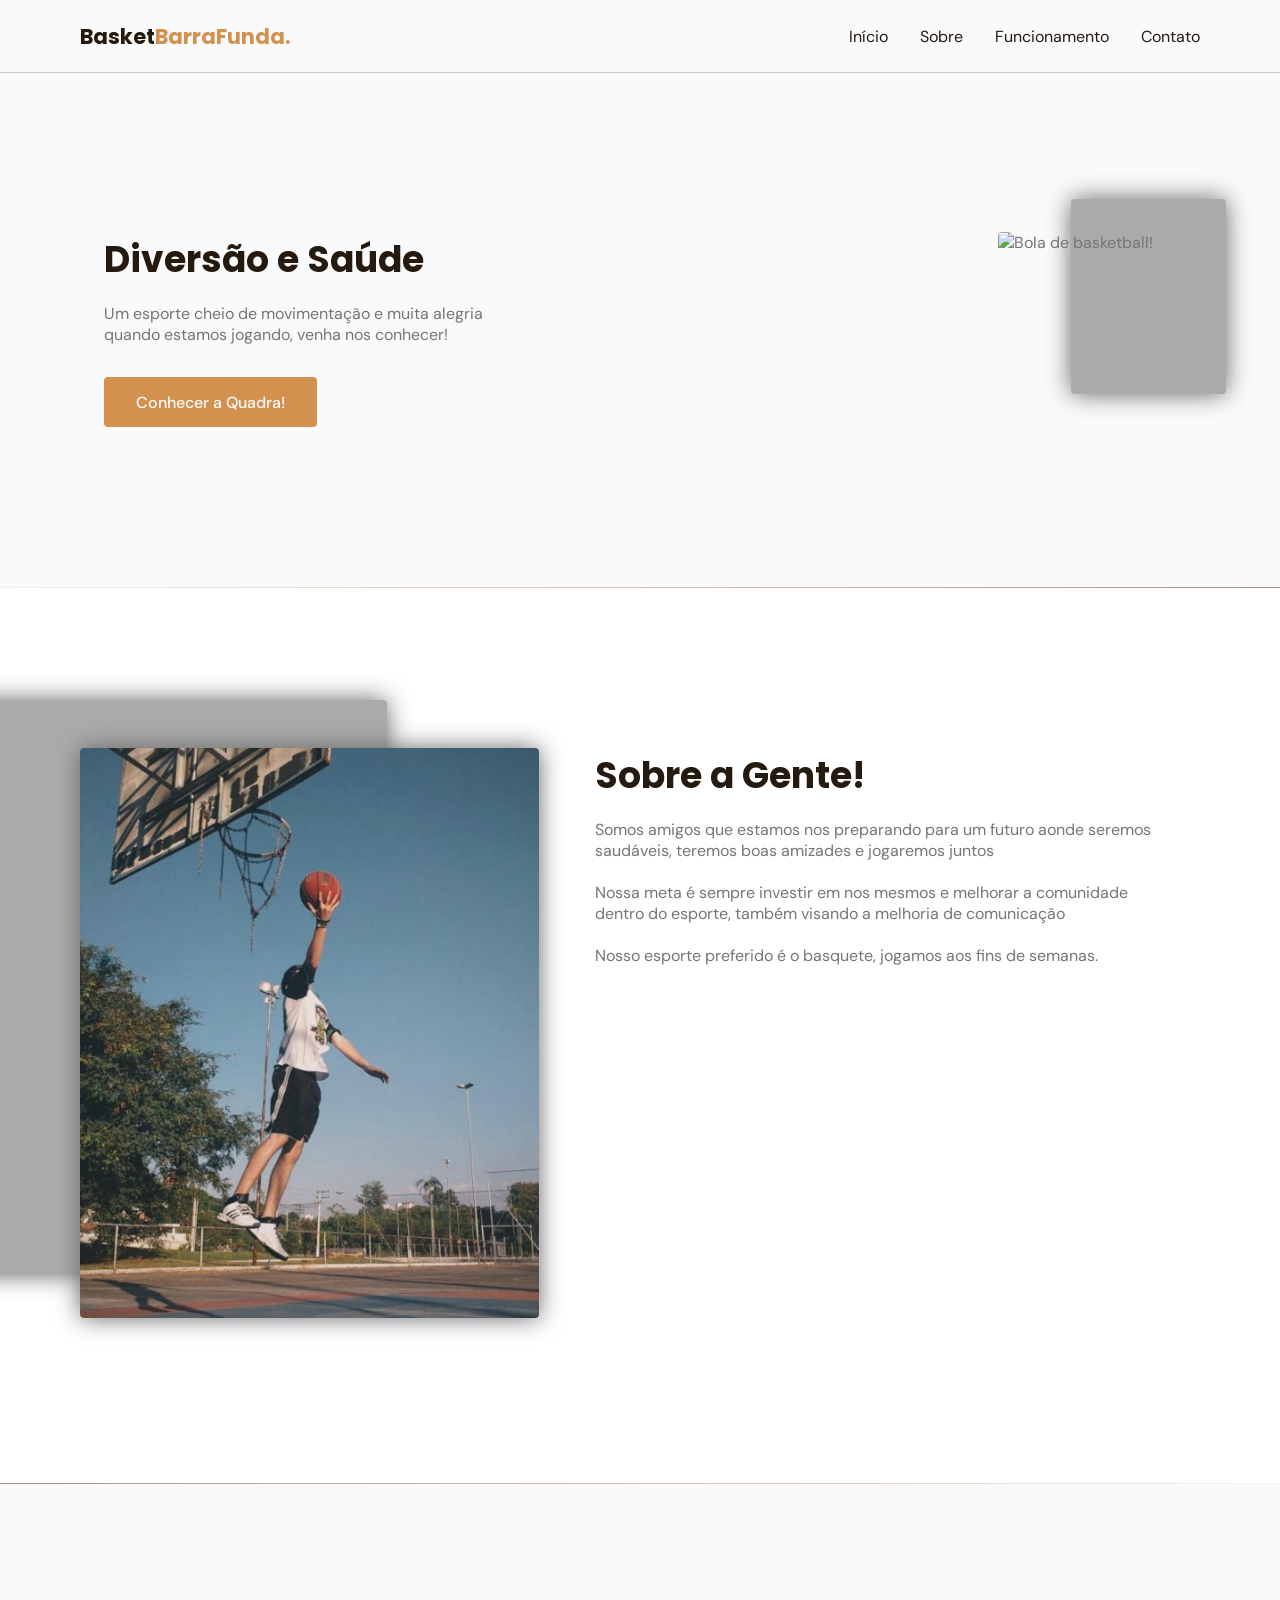
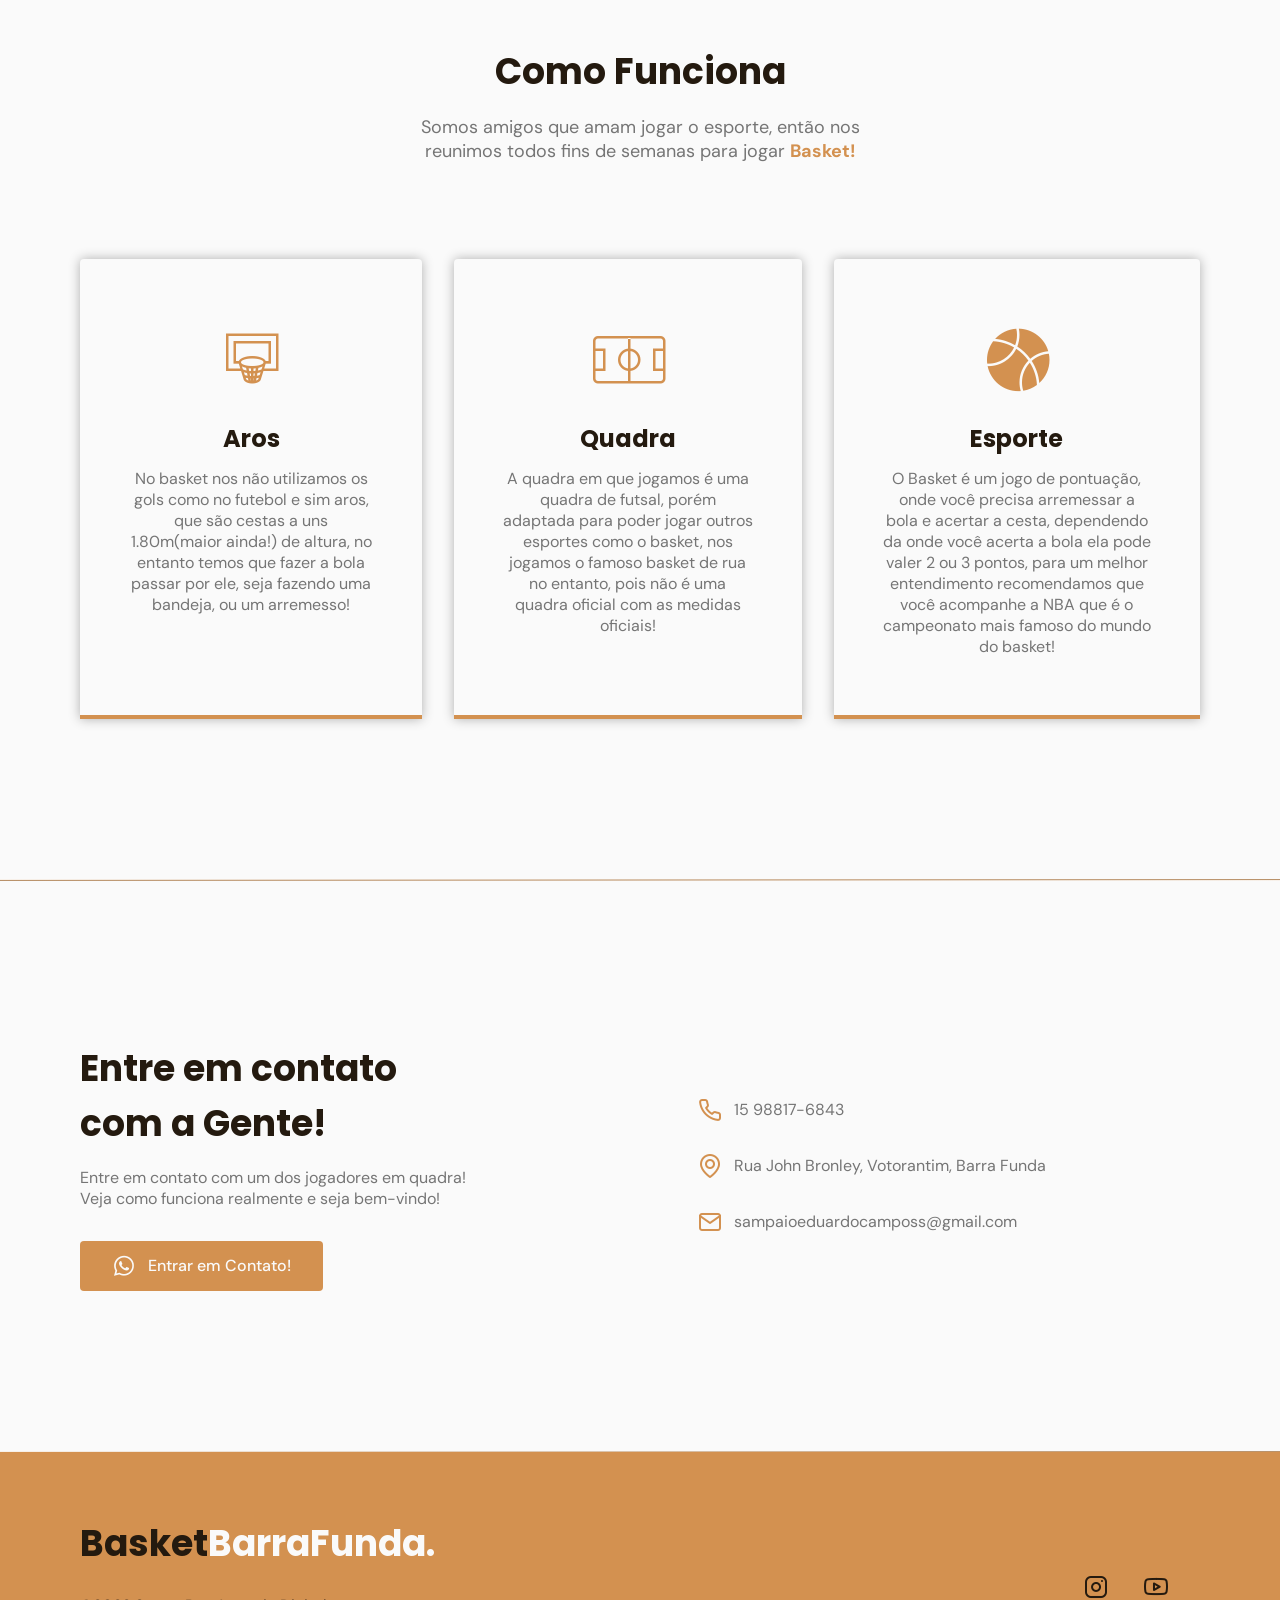
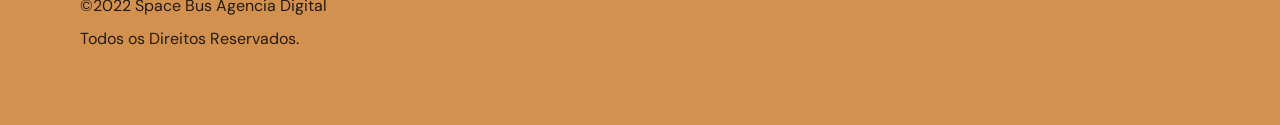
==== commit b824e03f: "Update index.html" ====
--- a/index.html
+++ b/index.html
@@ -32,7 +32,6 @@
            <li><a class="title" href="#home">Início</a></li>
            <li><a class="title" href="#about">Sobre</a></li>
            <li><a class="title" href="#function">Funcionamento</a></li>
-           <li><a class="title" href="#testimonials">Depoimentos</a></li>
            <li><a class="title" href="#contact">Contato</a></li>
          </ul>
         </div>
